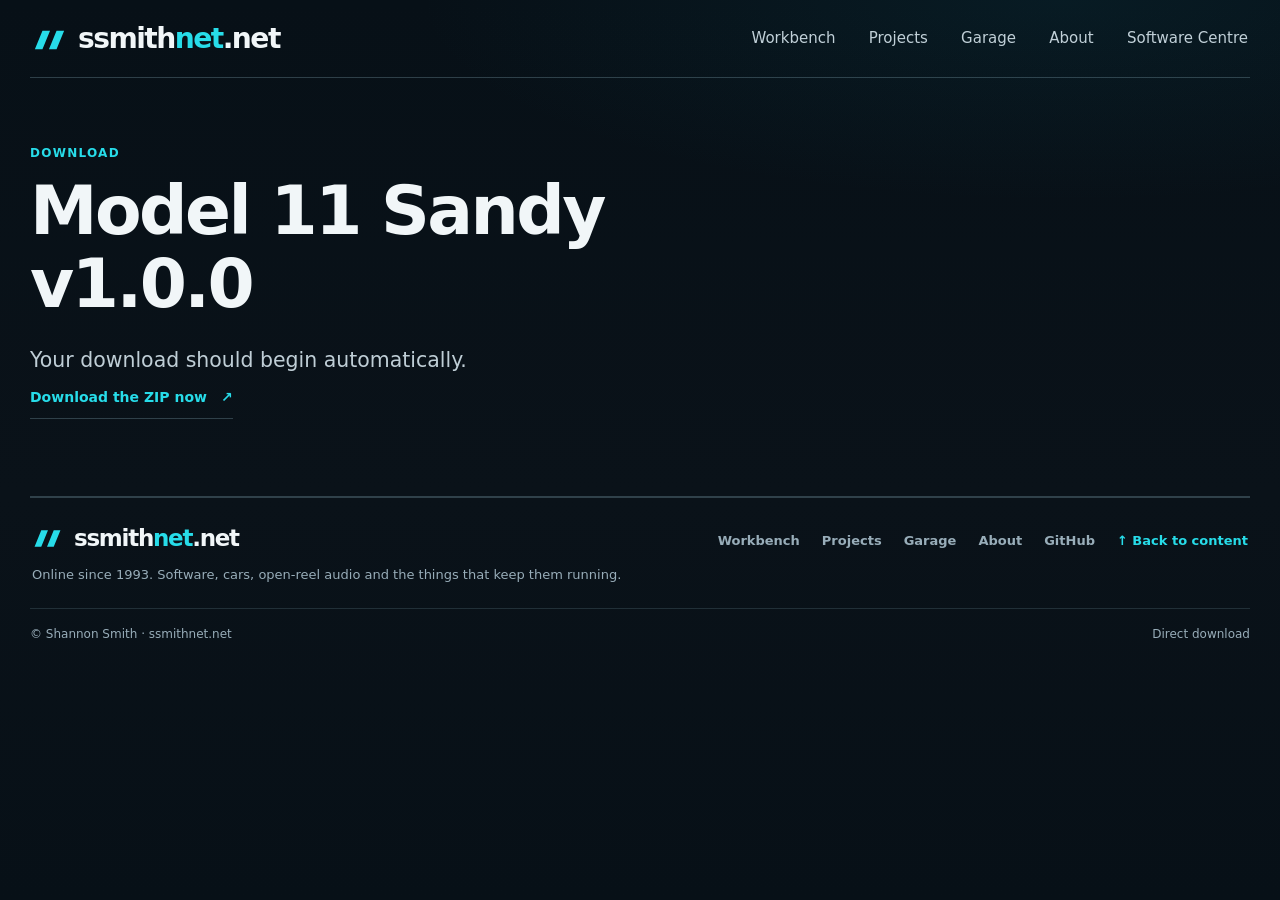
==== downloads/model-11-sandy/index.html @ 6c232c66 "Separate engineering journal from repository directory across Workbench and Projects" ====
<!doctype html><html lang="en"><head><meta charset="utf-8"><meta name="viewport" content="width=device-width,initial-scale=1"><meta name="theme-color" content="#050608"><meta name="color-scheme" content="dark"><title>Model 11 Sandy v1.0.0 — ssmithnet.net</title><meta name="description" content="Download Model 11 Sandy v1.0.0."><link rel="canonical" href="https://ssmithnet.net/downloads/model-11-sandy/"><meta property="og:type" content="website"><meta property="og:title" content="Model 11 Sandy v1.0.0 — ssmithnet.net"><meta property="og:description" content="Download Model 11 Sandy v1.0.0."><meta property="og:url" content="https://ssmithnet.net/downloads/model-11-sandy/"><link rel="stylesheet" href="../../assets/infiltrator-web-v1.css?v=common-1.19.3"><link rel="stylesheet" href="../../assets/site.css?v=family-20261016-refined"><link rel="stylesheet" href="../../assets/site-overrides.css?v=family-20261016-refined"><link rel="icon" type="image/svg+xml" href="../../assets/brand-2026.svg"><link rel="stylesheet" href="../../assets/site-redesign.css?v=20261117-distinct1"><meta http-equiv="refresh" content="2;url=https://github.com/Infiltrator-Projects/ssmithnet.net/releases/download/model-11-sandy-v1.0.0/Model_11_Sandy_v.1.0.0.zip"></head><body class=""><a class="skip-link" href="#main">Skip to content</a><div class="shell"><nav aria-label="Primary"><a class="brand" href="../../index.html">ssmith<span>net</span>.net</a><div class="navlinks"><a href="../../workbench.html">Workbench</a><a href="../../projects.html">Projects</a><a href="../../garage.html">Garage</a><a href="../../about.html">About</a><a class="nav-software" href="https://infiltrator-projects.github.io/Infiltrator-Repository/">Software Centre</a></div></nav><main id="main"><section class="page-intro"><div class="kicker">Download</div><h1>Model 11 Sandy<br> v1.0.0</h1><p class="lead">Your download should begin automatically.</p><p><a class="text-link" href="https://github.com/Infiltrator-Projects/ssmithnet.net/releases/download/model-11-sandy-v1.0.0/Model_11_Sandy_v.1.0.0.zip">Download the ZIP now <span aria-hidden="true">↗</span></a></p></section></main><footer class="site-footer"><div class="footer-overview"><div class="footer-identity"><a class="footer-brand" href="https://ssmithnet.net/index.html">ssmith<span>net</span>.net</a><p>Online since 1993. Software, cars, open-reel audio and the things that keep them running.</p></div><nav aria-label="Footer" class="footer-navigation"><a href="https://ssmithnet.net/workbench.html">Workbench</a><a href="https://ssmithnet.net/projects.html">Projects</a><a href="https://ssmithnet.net/garage.html">Garage</a><a href="https://ssmithnet.net/about.html">About</a><a href="https://github.com/Infiltrator-Projects">GitHub</a><a class="footer-top" href="#main">↑ Back to content</a></nav></div><div class="footerline"><span>© Shannon Smith · ssmithnet.net</span><span>Direct download</span></div></footer></div></body></html>
---- assets/infiltrator-web-v1.css ----
/* SPDX-License-Identifier: GPL-3.0-or-later */
/* Canonical web adapter for design/infiltrator-design-v1.json. */
/*
 * Backward compatibility: :root remains the historical MBLink Linux Night palette.
 * Theme-aware consumers set data-infiltratr-theme="system|day|night" on :root.
 */
:root,
:root[data-infiltratr-theme="night"] {
  --infiltratr-font-ui: "MB Corpo S Title WEB", sans-serif;
  --infiltratr-font-brand: "MB Corpo A Title Cond WEB", sans-serif;
  --infiltratr-font-ui-regular-weight: 400;
  --infiltratr-font-ui-bold-weight: 700;
  --infiltratr-font-brand-weight: 400;
  --infiltratr-background: #050608;
  --infiltratr-panel: #101318;
  --infiltratr-card: #171B20;
  --infiltratr-surface: #0D1014;
  --infiltratr-input: #0E1115;
  --infiltratr-border: #353A40;
  --infiltratr-text: #E8ECEF;
  --infiltratr-title: #EEF1F3;
  --infiltratr-muted: #AEB6BD;
  --infiltratr-subtle: #899198;
  --infiltratr-button-background: #D7DDE2;
  --infiltratr-button-foreground: #111418;
  --infiltratr-selection-background: #2B3137;
  --infiltratr-selection-foreground: #EEF1F3;
  --infiltratr-neutral-accent: #00ADEF;
  --infiltratr-success: #63AB7C;
  --infiltratr-warning: #D19E47;
  --infiltratr-fault: #C96B6B;
  --infiltratr-info: #7FA7C9;
  --infiltratr-operation: #20252B;
  --infiltratr-card-hover: #22272D;
  --infiltratr-surface-hover: #171B20;
  --infiltratr-operation-hover: #2B3137;
  --infiltratr-equals-hover: #EEF1F3;
  --infiltratr-titlebar: #202125;
  --infiltratr-connection: #0E1115;
  --infiltratr-connection-border: #31363B;
  --infiltratr-heading: #E7EBEE;
  --infiltratr-summary: #98A1A9;
  --infiltratr-kicker: #8C949B;
  --infiltratr-detail-label: #7E858C;
  --infiltratr-note: #9CA4AB;
  --infiltratr-status-border: #3B4147;
  --infiltratr-accent-foreground: #031018;
  --infiltratr-accent-hover: #25B8F0;
  --infiltratr-selected-summary: #79CAE8;
  --infiltratr-warning-muted: #C69A4C;
  --infiltratr-warning-border: #72572F;
  --infiltratr-success-border: #365F45;
  --infiltratr-small-radius: 6px;
  --infiltratr-control-radius: 10px;
  --infiltratr-card-radius: 12px;
  --infiltratr-panel-radius: 18px;
  --infiltratr-compact-spacing: 6px;
  --infiltratr-control-spacing: 10px;
  --infiltratr-section-spacing: 18px;
  --infiltratr-content-padding: 16px;
  --infiltratr-screen-padding: 20px;
}

:root[data-infiltratr-theme="day"] {
  --infiltratr-background: #FFFFFF;
  --infiltratr-panel: #FFFFFF;
  --infiltratr-card: #F8F9FA;
  --infiltratr-surface: #ECEFF2;
  --infiltratr-input: #FFFFFF;
  --infiltratr-border: #C7CDD3;
  --infiltratr-text: #20252B;
  --infiltratr-title: #111418;
  --infiltratr-muted: #59636C;
  --infiltratr-subtle: #737D86;
  --infiltratr-button-background: #20252B;
  --infiltratr-button-foreground: #FFFFFF;
  --infiltratr-selection-background: #DDE2E7;
  --infiltratr-selection-foreground: #111418;
  --infiltratr-neutral-accent: #00ADEF;
  --infiltratr-success: #3A8A58;
  --infiltratr-warning: #9A6500;
  --infiltratr-fault: #B54848;
  --infiltratr-info: #467AA3;
  --infiltratr-operation: #E8ECEF;
  --infiltratr-card-hover: #EEF1F3;
  --infiltratr-surface-hover: #F1F3F5;
  --infiltratr-operation-hover: #DDE2E7;
  --infiltratr-equals-hover: #343B42;
  --infiltratr-titlebar: #ECEFF2;
  --infiltratr-connection: #F8F9FA;
  --infiltratr-connection-border: #C7CDD3;
  --infiltratr-heading: #111418;
  --infiltratr-summary: #59636C;
  --infiltratr-kicker: #737D86;
  --infiltratr-detail-label: #737D86;
  --infiltratr-note: #59636C;
  --infiltratr-status-border: #C7CDD3;
  --infiltratr-accent-foreground: #031018;
  --infiltratr-accent-hover: #25B8F0;
  --infiltratr-selected-summary: #467AA3;
  --infiltratr-warning-muted: #9A6500;
  --infiltratr-warning-border: #9A6500;
  --infiltratr-success-border: #3A8A58;
}

:root[data-infiltratr-theme="system"] {
  --infiltratr-background: #050608;
  --infiltratr-panel: #101318;
  --infiltratr-card: #171B20;
  --infiltratr-surface: #0D1014;
  --infiltratr-input: #0E1115;
  --infiltratr-border: #353A40;
  --infiltratr-text: #E8ECEF;
  --infiltratr-title: #EEF1F3;
  --infiltratr-muted: #AEB6BD;
  --infiltratr-subtle: #899198;
  --infiltratr-button-background: #D7DDE2;
  --infiltratr-button-foreground: #111418;
  --infiltratr-selection-background: #2B3137;
  --infiltratr-selection-foreground: #EEF1F3;
  --infiltratr-neutral-accent: #00ADEF;
  --infiltratr-success: #63AB7C;
  --infiltratr-warning: #D19E47;
  --infiltratr-fault: #C96B6B;
  --infiltratr-info: #7FA7C9;
  --infiltratr-operation: #20252B;
  --infiltratr-card-hover: #22272D;
  --infiltratr-surface-hover: #171B20;
  --infiltratr-operation-hover: #2B3137;
  --infiltratr-equals-hover: #EEF1F3;
  --infiltratr-titlebar: #202125;
  --infiltratr-connection: #0E1115;
  --infiltratr-connection-border: #31363B;
  --infiltratr-heading: #E7EBEE;
  --infiltratr-summary: #98A1A9;
  --infiltratr-kicker: #8C949B;
  --infiltratr-detail-label: #7E858C;
  --infiltratr-note: #9CA4AB;
  --infiltratr-status-border: #3B4147;
  --infiltratr-accent-foreground: #031018;
  --infiltratr-accent-hover: #25B8F0;
  --infiltratr-selected-summary: #79CAE8;
  --infiltratr-warning-muted: #C69A4C;
  --infiltratr-warning-border: #72572F;
  --infiltratr-success-border: #365F45;
}

@media (prefers-color-scheme: light) {
  :root[data-infiltratr-theme="system"] {
    --infiltratr-background: #FFFFFF;
    --infiltratr-panel: #FFFFFF;
    --infiltratr-card: #F8F9FA;
    --infiltratr-surface: #ECEFF2;
    --infiltratr-input: #FFFFFF;
    --infiltratr-border: #C7CDD3;
    --infiltratr-text: #20252B;
    --infiltratr-title: #111418;
    --infiltratr-muted: #59636C;
    --infiltratr-subtle: #737D86;
    --infiltratr-button-background: #20252B;
    --infiltratr-button-foreground: #FFFFFF;
    --infiltratr-selection-background: #DDE2E7;
    --infiltratr-selection-foreground: #111418;
    --infiltratr-neutral-accent: #00ADEF;
    --infiltratr-success: #3A8A58;
    --infiltratr-warning: #9A6500;
    --infiltratr-fault: #B54848;
    --infiltratr-info: #467AA3;
    --infiltratr-operation: #E8ECEF;
    --infiltratr-card-hover: #EEF1F3;
    --infiltratr-surface-hover: #F1F3F5;
    --infiltratr-operation-hover: #DDE2E7;
    --infiltratr-equals-hover: #343B42;
    --infiltratr-titlebar: #ECEFF2;
    --infiltratr-connection: #F8F9FA;
    --infiltratr-connection-border: #C7CDD3;
    --infiltratr-heading: #111418;
    --infiltratr-summary: #59636C;
    --infiltratr-kicker: #737D86;
    --infiltratr-detail-label: #737D86;
    --infiltratr-note: #59636C;
    --infiltratr-status-border: #C7CDD3;
    --infiltratr-accent-foreground: #031018;
    --infiltratr-accent-hover: #25B8F0;
    --infiltratr-selected-summary: #467AA3;
    --infiltratr-warning-muted: #9A6500;
    --infiltratr-warning-border: #9A6500;
    --infiltratr-success-border: #3A8A58;
  }
}
---- assets/site.css ----
@font-face{font-family:"MB Corpo A";src:url("fonts/mb-corpo-a-cond-regular.woff2") format("woff2");font-weight:400;font-display:swap}
@font-face{font-family:"MB Corpo S";src:url("fonts/mb-corpo-s-regular.woff2") format("woff2");font-weight:400;font-display:swap}
@font-face{font-family:"MB Corpo S";src:url("fonts/mb-corpo-s-bold.woff2") format("woff2");font-weight:700;font-display:swap}

/* The three original MB faces and the complete original palette are retained.
   Size, weight and composition form the hierarchy; no extra typeface is loaded. */
:root{color-scheme:dark;--bg:#050608;--bg2:#0d1014;--surface:rgba(13,16,20,.88);--surface2:rgba(23,27,32,.92);--line:rgba(95,108,122,.30);--line-soft:rgba(95,108,122,.17);--text:var(--infiltratr-text,#f2f5f7);--muted:var(--infiltratr-muted,#b4bec7);--quiet:var(--infiltratr-subtle,#87929c);--accent:#00adef;--green:var(--infiltratr-success,#8be6a5);--wood:rgba(181,143,88,.20);--wood-strong:rgba(205,170,115,.34);--content:1120px;--radius:3px;--sans:"MB Corpo S",var(--infiltratr-font-ui,system-ui,sans-serif);--display:"MB Corpo A",var(--infiltratr-font-brand,system-ui,sans-serif)}
*{box-sizing:border-box}
html{scroll-behavior:smooth}
body{margin:0;min-height:100vh;background:radial-gradient(circle at 11% 0%,rgba(33,50,61,.55),transparent 32%),radial-gradient(circle at 90% 18%,rgba(23,40,49,.38),transparent 30%),linear-gradient(180deg,#050608 0%,#0d1014 48%,#050608 100%);color:var(--text);font:400 18px/1.65 var(--sans);font-synthesis:none;-webkit-font-smoothing:antialiased}
a{color:inherit;text-decoration:none}
button,input,code,pre{font:inherit;font-synthesis:none}
button,summary,a,input{touch-action:manipulation}
a:focus-visible,button:focus-visible,input:focus-visible,summary:focus-visible{outline:2px solid var(--accent);outline-offset:5px}
.shell{width:min(var(--content),calc(100% - 80px));margin:0 auto}
.skip-link{position:fixed;left:12px;top:12px;z-index:20;padding:10px 16px;transform:translateY(-160%);background:var(--text);color:var(--bg)}
.skip-link:focus{transform:none}
nav[aria-label="Primary"]{display:flex;align-items:center;justify-content:space-between;gap:40px;padding:29px 0 27px;border-bottom:1px solid var(--line)}
.brand{font:400 25px var(--display);letter-spacing:.045em;white-space:nowrap}
.brand span{color:var(--accent)}
.navlinks{display:flex;align-items:center;flex-wrap:wrap;gap:32px;color:var(--muted);font:400 16px/1.5 var(--sans)}
.navlinks a{padding:8px 0}
.navlinks a:hover,.navlinks a[aria-current="page"]{color:var(--text)}
.navlinks a[aria-current="page"]{box-shadow:0 1px var(--accent)}
.navlinks .nav-software{padding-left:28px;border-left:1px solid var(--line)}
main{scroll-margin-top:28px}
section[id],article[id]{scroll-margin-top:30px}
main>section{padding:60px 0}
h1,h2,h3,p,blockquote{margin-top:0}
h1,h2,h3{font-family:var(--display);font-weight:400;letter-spacing:-.012em}
p{color:var(--muted);margin-bottom:20px}
h1{font-size:68px;line-height:1.08;margin:16px 0 24px}
h2{font-size:46px;line-height:1.15;margin:0 0 20px}
h3{font-size:30px;line-height:1.25;margin:0 0 12px}
.eyebrow,.kicker{color:var(--accent);font:700 14px/1.5 var(--sans);letter-spacing:.09em;text-transform:uppercase;margin:0 0 16px}
.tag{font:400 14px/1.5 var(--sans);color:var(--quiet);margin-bottom:6px}
.lead{font:400 22px/1.5 var(--sans);max-width:760px;margin:0}
.text-link{display:inline-flex;align-items:center;gap:20px;min-height:44px;padding:8px 0;font-size:16px;font-weight:700;border-bottom:1px solid var(--wood-strong);line-height:1.5}
.text-link:hover{border-color:var(--accent);color:var(--text)}
.inline-link{border-bottom:1px solid var(--wood-strong)}
.inline-link:hover{border-color:var(--accent)}
.page-intro{padding:64px 0 48px}
.page-intro h1{max-width:850px}
.page-intro .lead{max-width:790px}
.section-nav{display:flex;gap:30px;flex-wrap:wrap;margin-top:30px;font-size:16px}
.section-nav a{padding:6px 0;border-bottom:1px solid var(--line)}
.section-nav a:hover{border-color:var(--accent);color:var(--text)}
.section-heading{display:grid;grid-template-columns:.9fr 1.1fr;gap:0 64px;align-items:start;margin-bottom:30px}
.section-heading>.eyebrow{grid-column:1/-1;margin-bottom:12px}
.section-heading h2{margin:0}
.section-deck{font:400 25px/1.45 var(--display);margin:0;color:var(--text);max-width:600px}
.inline-facts{display:grid;grid-template-columns:repeat(3,minmax(0,1fr));gap:24px;margin:28px 0}
dt{font:400 14px/1.5 var(--sans);color:var(--quiet)}
dd{font:400 18px/1.5 var(--sans);margin:5px 0 0;overflow-wrap:anywhere}
.resource-links{display:flex;gap:24px;flex-wrap:wrap;font-size:16px}
.resource-links a{padding:7px 0;border-bottom:1px solid var(--line)}
.resource-links a:hover{border-color:var(--accent)}
.destination-strip{display:flex;align-items:center;justify-content:space-between;gap:60px;border-top:1px solid var(--wood-strong)}
.destination-strip h2{font-size:36px;margin-bottom:12px}
.destination-strip p{max-width:660px;margin-bottom:0}
.destination-strip .eyebrow{margin-bottom:10px}
.destination-strip>a{flex-shrink:0}
footer{padding:20px 0 30px;color:var(--quiet);font-size:14px}
.footerline{display:flex;justify-content:space-between;gap:28px;border-top:1px solid var(--line);padding-top:24px}

/* The home page introduces Shannon, then two specific pieces of the collection. */
.home-intro{padding:70px 0 52px}
.home-intro h1{font-size:88px;line-height:1.05;margin:0 0 26px}
.home-intro-bottom{display:flex;align-items:end;justify-content:space-between;gap:80px}
.home-intro .lead{max-width:620px}
.home-intro .text-link{white-space:nowrap}
.home-feature{display:grid;grid-template-columns:.9fr 1.1fr;gap:64px;border-top:1px solid var(--line)}
.feature-heading h2{font-size:56px;margin:0 0 12px}
.feature-heading h2 a:hover{color:var(--accent)}
.feature-subtitle{font:400 25px/1.4 var(--display);margin:0;max-width:400px}
.feature-content>p{margin:0}
.feature-notes{padding:0;margin:24px 0;list-style:none;font-size:16px;color:var(--muted)}
.feature-notes li{border-top:1px solid var(--line-soft);padding:8px 0}
.feature-content .inline-facts{margin:24px 0}
.home-closing{display:flex;justify-content:space-between;align-items:start;gap:64px;border-top:1px solid var(--line);padding:42px 0 48px}
.home-closing p{max-width:660px;margin:0;font-size:17px}
.home-closing .text-link{flex-shrink:0}

/* Project information stays visible; implementation detail is progressively disclosed. */
.project-section{border-top:1px solid var(--line)}
.project-content>p{max-width:900px}
.project-content>.inline-facts{max-width:850px}
.technical-detail{border-top:1px solid var(--line);border-bottom:1px solid var(--line);margin:30px 0 0}
.technical-detail>summary{cursor:pointer;list-style:none;display:flex;align-items:center;justify-content:space-between;gap:24px;padding:19px 0;font:400 18px/1.5 var(--sans)}
.technical-detail>summary::-webkit-details-marker{display:none}
.technical-detail>summary>span{font:400 24px/1 var(--sans);color:var(--accent);transition:transform .15s}
.technical-detail[open]>summary>span{transform:rotate(45deg)}
.technical-detail>p{max-width:900px}
.technical-detail>h3{margin-top:28px}
.technical-detail[open]{padding-bottom:24px}
.engineering-notes{display:grid;grid-template-columns:repeat(3,minmax(0,1fr));gap:36px;margin:22px 0 32px}
.engineering-notes h3{font-size:28px}
.engineering-notes p{font-size:17px;margin:0}
.fact-list{margin:20px 0}
.fact-list>div{display:grid;grid-template-columns:200px 1fr;gap:36px;padding:12px 0;border-top:1px solid var(--line-soft)}
.fact-list dd{margin:0}
.family-register{margin:28px 0 0;border-top:1px solid var(--line)}
.family-register a{display:grid;grid-template-columns:230px 1fr 20px;gap:32px;padding:22px 0;border-bottom:1px solid var(--line-soft);align-items:baseline}
.family-register strong{font:400 30px/1.2 var(--display)}
.family-register span{font-size:17px;color:var(--muted)}
.family-register b{font-size:18px;font-weight:400;color:var(--quiet)}
.family-register a:hover strong,.family-register a:hover b{color:var(--accent)}
.closing-note{display:grid;grid-template-columns:.9fr 1.1fr;gap:64px;border-top:1px solid var(--line);padding:42px 0}
.closing-note h2{font-size:34px;margin:0}
.closing-note p{font-size:17px;margin:0}

/* The current car is the sole hero. Historical cars all share one row grammar. */
.garage-current{padding:25px 0 55px}
.garage-nav{margin:0 0 48px;font-size:15px}
.vehicle-card--hero h1{font-size:104px;line-height:1;margin:14px 0 12px}
.vehicle-subtitle{font:400 38px/1.2 var(--display);margin:0 0 22px;color:var(--text)}
.vehicle-card--hero .vehicle-description{font-size:22px;line-height:1.5;max-width:740px;margin:0}
.vehicle-overview{display:grid;grid-template-columns:.9fr 1.1fr;gap:64px;align-items:start;margin-top:40px;padding-top:28px;border-top:1px solid var(--wood-strong)}
.hero-key-facts{display:grid;grid-template-columns:repeat(3,minmax(0,1fr));gap:22px;margin:0}
.hero-key-facts dd{font-size:32px;line-height:1.2;white-space:nowrap;margin-top:10px}
.hero-key-facts dd span{display:block;font:400 15px/1.5 var(--sans);color:var(--muted);margin-top:6px}
.vehicle-story p{margin:0 0 18px}
.vehicle-story .equipment-preview{font-size:16px;color:var(--quiet);margin-bottom:0}
.garage-chapter{padding:44px 0 24px;border-top:1px solid var(--line)}
.chapter-heading{margin-bottom:28px}
.chapter-heading h2{font-size:44px;margin:0 0 12px}
.chapter-heading p:last-child{margin:0;font-size:18px;max-width:780px}
.garage-register{border-top:1px solid var(--line)}
.garage-entry{padding:32px 0;border-bottom:1px solid var(--line-soft)}
.garage-entry .vehicle-heading{display:grid;grid-template-columns:.9fr 1.1fr;gap:0 64px}
.garage-entry .tag{grid-column:1;grid-row:1}
.garage-entry h3{grid-column:1;grid-row:2/4;font-size:36px;margin:0}
.garage-entry .vehicle-description{grid-column:2;grid-row:1/3;font-size:17px;margin:0;max-width:620px}
.garage-entry .vehicle-origin{grid-column:2;grid-row:3;font-size:15px;color:var(--quiet);margin:12px 0 0}
.car-facts{display:grid;grid-template-columns:repeat(4,minmax(0,1fr));gap:28px;margin:26px 0 0}
.car-facts dd{font-size:17px}
.vehicle-fact-detail{display:block;color:var(--quiet);font:400 14px/1.5 var(--sans);margin-top:5px}

/* About gives the personal material and the former Archive one maintained home. */
.about-interests,.about-history{border-top:1px solid var(--line)}
.about-interests .project-content{display:grid;grid-template-columns:repeat(3,minmax(0,1fr));gap:40px}
.interest-entry{padding:24px 0;border-top:1px solid var(--line-soft)}
.interest-entry h3{font-size:30px;margin-bottom:10px}
.interest-entry p{font-size:18px;margin:0}
.timeline{border-top:1px solid var(--line);margin-top:32px}
.event{display:grid;grid-template-columns:140px 1fr;gap:40px;padding:26px 0;border-bottom:1px solid var(--line-soft)}
.era{font:700 14px/1.5 var(--sans);color:var(--accent);padding-top:5px}
.event h3{font-size:30px;margin:0 0 12px}
.event p{font-size:18px;margin:0;max-width:850px}
.quote-section{border-top:1px solid var(--line);padding:48px 0}
.quote{font:400 30px/1.5 var(--display);max-width:900px;margin:0;padding-left:28px;border-left:1px solid var(--wood-strong);color:var(--text)}
.quote cite{display:block;font:400 16px/1.5 var(--sans);color:var(--quiet);font-style:normal;margin-top:20px}

/* Catalogue controls use the same type, colour and focus language. */
.panel,.card{min-width:0;border:1px solid var(--line);border-radius:3px;background:linear-gradient(145deg,rgba(23,27,32,.96),rgba(13,16,20,.94));padding:24px;box-shadow:none}
.btn{display:inline-flex;align-items:center;justify-content:center;gap:8px;min-height:44px;padding:10px 16px;border:1px solid var(--line);border-radius:var(--infiltratr-control-radius,3px);background:var(--infiltratr-operation);color:var(--text);font-weight:700;cursor:pointer}
.btn:hover{border-color:var(--accent);background:var(--infiltratr-operation-hover)}
.btn.primary{background:var(--infiltratr-button-background);color:var(--infiltratr-button-foreground)}
.btn:disabled{cursor:default;opacity:.65}
input[type="search"]{background:var(--surface);border:1px solid var(--line);color:var(--text);border-radius:3px;padding:12px 14px;font-size:18px}
.command{font:400 16px/1.6 var(--sans);white-space:pre-wrap;overflow-wrap:anywhere}

@media(max-width:1000px){
 .shell{width:calc(100% - 56px)}
 .navlinks{gap:24px}.navlinks .nav-software{padding-left:20px}
 .home-feature,.section-heading,.vehicle-overview,.closing-note{column-gap:40px}
 .garage-entry .vehicle-heading{column-gap:40px}
 .home-intro-bottom{gap:40px}.home-intro .lead{max-width:550px}
 .destination-strip,.home-closing{gap:40px}
 .hero-key-facts{gap:14px}.hero-key-facts dd{font-size:28px}
 .family-register a{grid-template-columns:200px 1fr 20px;gap:24px}
}
@media(max-width:720px){
 .shell{width:calc(100% - 40px)}
 nav[aria-label="Primary"]{flex-direction:column;align-items:flex-start;gap:19px;padding:24px 0 18px}
 .navlinks{width:100%;justify-content:space-between;gap:12px;font-size:15px}
 .navlinks .nav-software{border-left:0;padding-left:0}
 .brand{font-size:25px}
 body{font-size:18px}
 main>section{padding:38px 0}
 h1{font-size:49px;line-height:1.12;margin:14px 0 24px}
 h2{font-size:36px}.lead{font-size:20px}
 .eyebrow,.kicker{font-size:13px;letter-spacing:.07em}
 .page-intro{padding:42px 0 34px}
 .page-intro h1 br{display:none}
 .section-nav{gap:12px 22px;margin-top:24px;font-size:15px}
 .home-intro{padding:40px 0 36px}.home-intro h1{font-size:62px;margin-bottom:22px}
 .home-intro-bottom{display:block}.home-intro .text-link{margin-top:20px}
 .home-feature,.section-heading,.vehicle-overview,.closing-note{grid-template-columns:1fr;gap:22px}
 .home-feature{gap:22px}.feature-heading h2{font-size:44px}
 .feature-subtitle{font-size:25px;max-width:none}
 .feature-content>p{font-size:18px}
 .home-closing,.destination-strip{display:block;padding:34px 0}.home-closing .text-link,.destination-strip .text-link{margin-top:18px}
 .section-heading{gap:12px;margin-bottom:24px}.section-heading>.eyebrow{margin-bottom:0}
 .section-deck{font-size:25px}
 .inline-facts{gap:14px;margin:24px 0}.inline-facts dd{font-size:16px}
 .engineering-notes{grid-template-columns:1fr;gap:26px}
 .technical-detail>summary{font-size:17px;padding:18px 0}
 .fact-list>div{grid-template-columns:1fr;gap:5px}
 .family-register a{grid-template-columns:1fr 20px;gap:9px 16px;padding:21px 0}
 .family-register strong{font-size:30px}.family-register span{grid-column:1;grid-row:2;font-size:17px}.family-register b{grid-column:2;grid-row:1}
 .closing-note{gap:20px}.closing-note h2{font-size:32px}
 .garage-current{padding-top:22px}.garage-nav{margin:0 0 34px}
 .vehicle-card--hero h1{font-size:68px;margin-top:17px}.vehicle-subtitle{font-size:32px;margin-bottom:22px}
 .vehicle-card--hero .vehicle-description{font-size:20px}
 .vehicle-overview{margin-top:30px;padding-top:24px;gap:28px}
 .hero-key-facts{gap:20px}.hero-key-facts dd{font-size:28px}.hero-key-facts dd span{font-size:14px}
 .chapter-heading h2{font-size:36px}.chapter-heading p:last-child{font-size:17px}
 .garage-entry{padding:27px 0}.garage-entry .vehicle-heading{display:block}
 .garage-entry h3{font-size:34px;margin:7px 0 15px}.garage-entry .vehicle-description{font-size:17px}
 .car-facts{grid-template-columns:1fr 1fr;gap:20px 24px;margin-top:22px}.car-facts dd{font-size:17px}
 .about-interests .project-content{grid-template-columns:1fr;gap:0}.interest-entry{padding:24px 0}
 .event{grid-template-columns:1fr;gap:10px;padding:25px 0}.event h3{font-size:29px}.event p{font-size:17px}
 .quote{font-size:26px;padding-left:20px}
 .footerline{flex-direction:column;gap:9px;padding-top:20px}footer{font-size:14px;padding:14px 0 28px}
}
@media(max-width:380px){.shell{width:calc(100% - 32px)}.navlinks{font-size:14px;gap:10px}.home-intro h1{font-size:56px}.vehicle-card--hero h1{font-size:62px}.hero-key-facts{gap:12px}.hero-key-facts dd{font-size:25px}}
@media(prefers-reduced-motion:reduce){html{scroll-behavior:auto}*{transition:none!important}}
---- assets/site-overrides.css ----
/* Compatibility entry point. The shared presentation is owned by site.css. */
---- assets/site-redesign.css ----
/* SPDX-License-Identifier: GPL-3.0-or-later */
/* ssmithnet.net — one presentation layer for Home, Workbench, Garage, About
   and the independently published Software Centre.
   Site-specific content components may vary; identity, scale, and interaction do not. */
:root{
  color-scheme:dark;
  --bg:#070f15;--bg2:#0b151c;--surface:#14212a;--surface2:#1b2b34;
  --text:#f1f6f8;--muted:#bfced6;--quiet:#98adb9;
  --accent:#27dce9;--ui-cyan:#27dce9;
  --line:rgba(142,180,192,.29);--line-soft:rgba(142,180,192,.18);
  --wood-strong:rgba(142,180,192,.29);
  --content:1320px;--radius:11px;--measure:74ch;
  --sans:system-ui,-apple-system,"Segoe UI",Arial,sans-serif;
  --display:var(--sans);--ui-font:var(--sans);
  --ui-line:var(--line);--ui-card:linear-gradient(145deg,#1c2b35 0%,#101b23 100%);
}
html{scroll-padding-top:22px}
body{margin:0;min-width:0;background:radial-gradient(ellipse 70% 31% at 83% 0%,rgba(12,102,121,.13),transparent 72%),linear-gradient(180deg,#071017 0%,#0a1219 55%,#071017 100%);font:400 16px/1.62 var(--sans);color:var(--text)}
.shell{width:min(var(--content),calc(100% - 60px));margin:0 auto}
p{color:var(--muted);line-height:1.65}
h1,h2,h3{font-family:var(--display);font-weight:730;letter-spacing:-.037em;color:var(--text)}
h1{font-size:clamp(42px,5.3vw,72px);line-height:1.07}
h2{font-size:clamp(29px,3.2vw,44px);line-height:1.15}
h3{font-size:clamp(22px,2.2vw,29px);line-height:1.22}
.eyebrow,.kicker{font:700 12px/1.5 var(--sans);letter-spacing:.105em;text-transform:uppercase;color:var(--accent);margin:0 0 13px}
.lead{font:400 clamp(17px,1.6vw,21px)/1.6 var(--sans);color:var(--muted);max-width:820px}
a:focus-visible,button:focus-visible,summary:focus-visible,input:focus-visible,select:focus-visible{outline:2px solid var(--accent);outline-offset:4px}
a:hover{color:var(--accent)}
section[id],article[id]{scroll-margin-top:24px}
/* One masthead and one twin-slash mark, including the browser favicon. */
nav[aria-label="Primary"]{display:flex;justify-content:space-between;align-items:center;gap:26px;min-height:76px;padding:17px 2px 15px;border-bottom:1px solid var(--line);position:relative;top:auto;z-index:2;background:transparent}
nav[aria-label="Primary"] .brand,.footer-brand{display:inline-flex;align-items:center;font:760 clamp(23px,2.2vw,29px)/1.15 var(--sans);letter-spacing:-.055em;white-space:nowrap;color:var(--text)}
nav[aria-label="Primary"] .brand::before,
.site-footer .footer-brand::before{content:"";display:inline-block;flex:none;width:35px;height:26px;margin:0 11px 0 0;vertical-align:middle;background:url("brand-2026.svg") center/contain no-repeat;border:0;transform:none}
nav[aria-label="Primary"] .brand span,.footer-brand span{color:var(--accent)}
nav[aria-label="Primary"] .navlinks{display:flex;align-items:center;gap:clamp(14px,2.6vw,35px);font:500 15px/1.5 var(--sans);color:#c1d0d8}
nav[aria-label="Primary"] .navlinks a{display:inline-flex;align-items:center;min-height:45px;padding:8px 0;border-bottom:2px solid transparent;white-space:nowrap;transition:border-color .18s,color .18s}
nav[aria-label="Primary"] .navlinks a:hover,nav[aria-label="Primary"] .navlinks a[aria-current="page"]{color:#fff;border-bottom-color:var(--accent);box-shadow:none}
nav[aria-label="Primary"] .navlinks .nav-software{border-left:0;padding-left:0}
.skip-link{z-index:90}
/* A single rhythm and section grammar across all editorial pages. */
.home-page main>section,.workbench-page main>section,.projects-page main>section,.garage-page main>section,.about-page main>section{padding:52px 0}
.page-intro{position:relative;padding:66px 0 57px;border-bottom:1px solid var(--line)}
.page-intro h1{max-width:1000px;margin:12px 0 24px}
.page-intro .lead{max-width:790px}
.section-nav{display:flex;gap:10px;flex-wrap:wrap;margin-top:28px}
.section-nav a{display:inline-flex;align-items:center;min-height:44px;padding:8px 15px;border:1px solid var(--line);border-radius:7px;background:rgba(29,44,54,.65);font:600 14px/1.4 var(--sans)}
.section-nav a:hover{border-color:var(--accent);background:rgba(30,161,182,.10)}
/* One chapter directory at the start of a long workshop, not a second menu. */
.workbench-directory{display:grid;grid-template-columns:repeat(4,minmax(0,1fr));gap:11px;margin-top:28px}
.workbench-directory a{display:flex;flex-direction:column;align-items:flex-start;gap:5px;min-width:0;min-height:100px;padding:15px 17px;border:1px solid var(--line);border-radius:8px;background:var(--ui-card)}
.workbench-directory a:hover{border-color:var(--accent);background:linear-gradient(145deg,#233d47,#11232c)}
.workbench-directory small{font:700 11px/1.5 var(--sans);letter-spacing:.045em;text-transform:uppercase;color:var(--accent)}
.workbench-directory strong{font:720 18px/1.3 var(--sans);color:var(--text)}
.workbench-directory span{font:400 12px/1.45 var(--sans);color:var(--muted)}
.section-heading{display:grid;grid-template-columns:minmax(0,.9fr) minmax(0,1.1fr);gap:12px 42px;align-items:start;margin-bottom:26px}
.section-heading>.eyebrow{grid-column:1/-1}
.section-heading h2{margin:0}
.section-deck{font:400 clamp(18px,2vw,25px)/1.4 var(--sans);color:#d8e4e8;max-width:640px}
.project-section,.about-interests,.about-history,.quote-section{border-top:1px solid var(--line);padding:55px 0}
.project-content{min-width:0;border:1px solid var(--line);border-radius:var(--radius);background:var(--ui-card);padding:32px 35px}
.project-content>p{max-width:930px;font-size:17px}
.inline-facts{gap:16px;max-width:900px}
.inline-facts>div{padding:14px 16px;border:1px solid var(--line-soft);border-radius:8px;background:rgba(5,16,22,.27)}
.inline-facts dd{font-weight:650;color:#f0f6f8}
.resource-links{gap:12px}
.resource-links a,.panel-link,.text-link{display:inline-flex;align-items:center;min-height:42px;gap:14px;padding:7px 0;border-bottom:1px solid var(--line);font:700 14px/1.5 var(--sans);color:var(--accent)}
.resource-links a:hover,.panel-link:hover,.text-link:hover{border-color:var(--accent)}
.technical-detail{border-top:1px solid var(--line);border-bottom:1px solid var(--line);margin-top:24px}
.technical-detail>summary{font:650 17px/1.4 var(--sans);padding:18px 0}
.technical-detail>summary:hover{color:var(--accent)}
.engineering-notes{gap:22px}
.engineering-notes h3{font-size:22px}
.family-register{display:grid;grid-template-columns:repeat(2,minmax(0,1fr));gap:12px;border:0;margin-top:25px}
.family-register a{display:grid;grid-template-columns:minmax(0,1fr) 18px;grid-template-rows:auto 1fr;align-items:start;gap:7px 12px;min-height:114px;padding:18px 20px;border:1px solid var(--line);border-radius:8px;background:rgba(6,19,27,.42)}
.family-register a:hover{border-color:var(--accent);background:rgba(21,59,68,.35)}
.family-register strong{grid-column:1;grid-row:1;font:730 20px/1.24 var(--sans)}
.family-register span{grid-column:1;grid-row:2;font:400 14px/1.5 var(--sans);color:var(--muted)}
.family-register b{grid-column:2;grid-row:1;justify-self:end;color:var(--accent)}
.analog-section .analog-feature-body{display:grid;grid-template-columns:minmax(0,1.18fr) minmax(0,.82fr);align-items:center;gap:32px;padding:26px;border:1px solid var(--line);border-radius:var(--radius);background:var(--ui-card)}
.analog-feature-body figure{margin:0;min-width:0}
.analog-feature-body img{display:block;width:100%;height:auto;border-radius:8px}
.analog-feature-body figcaption{font:400 12px/1.5 var(--sans);color:var(--quiet);margin-top:10px}
.analog-feature-body h3{font-size:clamp(26px,2.7vw,36px)}
.analog-feature-body p{font-size:16px}
.analog-specs{display:grid;gap:0;margin:23px 0 0}
.analog-specs>div{display:grid;grid-template-columns:120px minmax(0,1fr);gap:12px;padding:10px 0;border-top:1px solid var(--line-soft)}
.analog-specs dd{margin:0;font-size:15px}
.destination-strip{gap:30px;border-top:1px solid var(--line);padding:44px 0}
.destination-strip h2{font-size:clamp(26px,3vw,36px);margin-bottom:12px}
.closing-note{grid-template-columns:1fr 1fr;border-top:1px solid var(--line);gap:38px}
.closing-note h2{font-size:clamp(25px,3vw,37px)}
/* Homepage: an introduction, four places to go, then real featured work. */
.landing-hero{display:grid;grid-template-columns:minmax(0,1.08fr) minmax(300px,.92fr);gap:20px;align-items:center;min-height:418px;padding:48px 0 46px!important;position:relative;isolation:isolate;overflow:hidden}
.landing-hero-copy{position:relative;z-index:2;max-width:730px}
.landing-hero h1{font:760 clamp(51px,5vw,76px)/1.045 var(--sans);letter-spacing:-.06em;margin:14px 0 21px;max-width:740px}
.landing-hero h1 span{color:var(--accent)}
.landing-intro{font:400 clamp(17px,1.5vw,19px)/1.55 var(--sans);max-width:640px;color:#cedce2}
.landing-actions{display:flex;gap:12px;flex-wrap:wrap;margin-top:25px}
.ui-action{display:inline-flex;align-items:center;justify-content:center;gap:15px;min-height:48px;padding:12px 18px;border:1px solid var(--line);border-radius:7px;font:700 14px/1.3 var(--sans);transition:transform .15s,border-color .15s,background-color .15s}
.ui-action:hover{transform:translateY(-2px)}
.ui-action-primary{background:var(--accent);border-color:var(--accent);color:#07151c}
.ui-action-primary:hover{background:#a1f6fa;border-color:#a1f6fa;color:#07151c}
.ui-action-secondary{background:rgba(8,20,28,.55);color:var(--text)}
.ui-action-outline{background:rgba(6,19,26,.4);border-color:var(--accent);color:var(--accent)}
.ui-action-secondary:hover,.ui-action-outline:hover{border-color:var(--accent);background:rgba(37,151,165,.15)}
.hero-accent{height:300px;position:relative;overflow:hidden;pointer-events:none}
.hero-accent::before{content:"";position:absolute;inset:3% 4% 0 16%;border-radius:15px;background:url("photos/revox-b77-mkii-dbx224.webp") center/cover no-repeat;opacity:.25;filter:blur(17px) brightness(.38)}
.hero-accent::after{content:"";position:absolute;inset:7% 6%;background:radial-gradient(ellipse,rgba(31,197,218,.17),transparent 73%);filter:blur(20px)}
.hero-wave{position:absolute;inset:3% 0;width:100%;height:94%;background:url("graphics/audio-waveform.svg") center/100% auto no-repeat;opacity:.91;mask-image:linear-gradient(90deg,transparent 0%,black 13%,black 88%,transparent 100%)}
.hero-wave-copy,.hero-wave::before{display:none}
.landing-hubs{display:grid;grid-template-columns:repeat(4,minmax(0,1fr));gap:14px;padding:0 0 23px!important}
.hub-tile,.home-revox,.home-garage-panel{min-width:0;border:1px solid var(--line);border-radius:var(--radius);background:var(--ui-card);box-shadow:0 15px 34px rgba(0,0,0,.10)}
.hub-tile{position:relative;display:grid;grid-template-columns:42px minmax(0,1fr);gap:13px;align-items:start;min-height:139px;padding:23px 20px;transition:transform .16s,border-color .16s}
.hub-tile-primary{border-color:var(--accent)}
.hub-tile:hover{transform:translateY(-2px);border-color:var(--accent)}
.hub-tile .hub-symbol{display:block;grid-column:1;width:40px;height:40px;object-fit:contain}
.hub-tile .hub-content{display:block;grid-column:2}
.hub-tile .hub-content strong{display:block;font:750 18px/1.25 var(--sans);margin-bottom:6px;color:var(--text)}
.hub-tile .hub-content>span{display:block;font:400 13px/1.48 var(--sans);color:var(--muted)}
.hub-tile>b{position:absolute;right:15px;bottom:10px;font:600 18px var(--sans);color:var(--accent)}
.landing-showcase{display:grid;grid-template-columns:minmax(0,1.72fr) minmax(315px,.95fr);gap:17px;padding:0 0 19px!important}
.home-revox{display:grid;grid-template-columns:minmax(265px,.8fr) minmax(0,1.2fr);gap:12px;align-items:center;min-height:410px;padding:28px 21px 26px 29px;background:radial-gradient(ellipse at 80% 51%,rgba(95,114,117,.16),transparent 63%),var(--ui-card)}
.showcase-description{max-width:440px}
.showcase-description .eyebrow,.panel-heading .eyebrow{display:inline-flex;align-items:center;min-height:27px;margin:0 0 10px;padding:5px 10px;border:1px solid rgba(39,220,233,.56);border-radius:5px;background:rgba(0,35,45,.22)}
.showcase-description h2{font:750 clamp(30px,2.65vw,40px)/1.14 var(--sans);letter-spacing:-.04em;margin:11px 0 18px}
.showcase-description h2 span{color:#d8e4e8}
.showcase-description>p:not(.eyebrow){font:400 15px/1.6 var(--sans);color:#cbdbe1;margin-bottom:22px}
.revox-preview{display:flex;flex-direction:column;align-items:stretch;justify-content:center;margin:0;min-width:0}
.revox-preview img{display:block;width:100%;height:auto;object-fit:contain;border-radius:7px;filter:drop-shadow(0 17px 24px rgba(0,0,0,.32))}
.revox-preview figcaption{font:400 12px/1.45 var(--sans);margin:10px 0 0;text-align:center;color:var(--quiet)}
.home-garage-panel{padding:25px 22px 19px}
.panel-heading{margin-bottom:14px}
.panel-heading h2{font:750 29px/1.2 var(--sans);margin:0}
.vehicle-teaser{display:grid;grid-template-columns:101px minmax(0,1fr) 13px;align-items:center;gap:12px;min-height:88px;margin:0 0 10px;padding:8px;border:1px solid var(--line-soft);border-radius:8px;background:rgba(5,16,24,.35);color:var(--text)}
.vehicle-teaser:hover{border-color:var(--accent)}
.vehicle-teaser img{display:block;width:100%;height:69px;object-fit:cover;border-radius:6px}
.vehicle-teaser strong{display:block;font:700 15px/1.28 var(--sans)}
.vehicle-teaser small{display:block;font:400 12px/1.4 var(--sans);color:var(--muted);margin-top:4px}
.vehicle-teaser b{color:var(--accent);font-size:18px}

/* A single editorial closing note replaces duplicated homepage project/history cards. */
.home-editorial{display:grid;grid-template-columns:minmax(0,.92fr) minmax(0,1.08fr);gap:22px 55px;padding:41px 0 72px!important;border-top:1px solid var(--line)}
.home-editorial-heading h2{font:740 clamp(31px,3.3vw,48px)/1.13 var(--sans);margin:12px 0}
.home-editorial-copy{display:flex;flex-direction:column;align-items:flex-start;gap:14px}
.home-editorial-copy p{font:400 16px/1.7 var(--sans);margin:0;max-width:715px}
.home-editorial-copy p a,.about-structure a,.about-interests .interest-entry a,.about-history .event a,.project-content p a{color:var(--accent);text-underline-offset:4px;text-decoration:underline;text-decoration-color:rgba(39,220,233,.38)}
.home-editorial-copy p a:hover,.about-structure a:hover,.about-interests .interest-entry a:hover,.about-history .event a:hover,.project-content p a:hover{text-decoration-color:var(--accent)}
.home-editorial-copy .text-link{margin-top:4px}
.workbench-intro .workbench-directory{grid-template-columns:repeat(3,minmax(0,1fr));gap:12px}
.workbench-context{border-left:3px solid var(--accent);padding:15px 21px;margin:27px 0;background:rgba(14,54,64,.3);border-radius:0 7px 7px 0}
.workbench-context>strong{font:720 18px/1.4 var(--sans);color:var(--text)}
.workbench-context p{margin:8px 0 0;font:400 15px/1.6 var(--sans);color:var(--muted)}
.project-content .project-boundary{padding-top:20px;margin-top:22px;border-top:1px solid var(--line-soft);font:400 14px/1.6 var(--sans);color:var(--muted)}
.workbench-page .project-content{max-width:1160px}
.workbench-page .project-content>p{max-width:var(--measure)}
.workbench-page .project-content .workbench-context p{max-width:var(--measure)}
.workbench-page .family-register{max-width:1050px}
.workbench-page .project-content>p+p{margin-top:16px}
.workbench-page .project-section{scroll-margin-top:26px}
.about-section-intro{font:400 17px/1.65 var(--sans);max-width:945px;margin:0 0 27px}
.about-structure{border-top:1px solid var(--line);padding:55px 0}
.about-structure-grid{display:grid;grid-template-columns:repeat(2,minmax(0,1fr));gap:16px}
.about-structure-grid article{padding:23px 27px;border:1px solid var(--line);border-radius:var(--radius);background:var(--ui-card)}
.about-structure-grid h3{font-size:24px;margin:0 0 12px}
.about-structure-grid p{font:400 15px/1.65 var(--sans);margin:0}
.about-history .event p{max-width:var(--measure)}
/* Garage: current vehicle is the editorial lead, the others a common archive. */
.garage-current{padding:29px 0 53px}
.garage-nav{margin:0 0 35px}
.vehicle-card--hero{padding:0}
.vehicle-card--hero h1{font:780 clamp(52px,6.4vw,92px)/1.03 var(--sans);letter-spacing:-.05em}
.vehicle-subtitle{font:500 clamp(24px,3vw,35px)/1.22 var(--sans);color:#d4e3e8}
.vehicle-card--hero .vehicle-description{font:400 clamp(17px,1.8vw,20px)/1.56 var(--sans);max-width:820px}
.vehicle-overview{display:grid;grid-template-columns:1fr 1.1fr;gap:28px;border-top:1px solid var(--line);margin:29px 0 25px;padding-top:23px}
.hero-key-facts{gap:12px}
.hero-key-facts dd{font-size:clamp(21px,2.9vw,31px);font-weight:740;white-space:normal}
.vehicle-story{font-size:16px}
.garage-chapter{padding:50px 0 34px;border-top:1px solid var(--line)}
.chapter-heading{margin-bottom:26px}
.chapter-heading h2{font-size:clamp(34px,4vw,50px);margin:0 0 14px}
.chapter-heading p:last-child{max-width:920px;font-size:17px}
.garage-register{display:grid;gap:18px;border:0}
.garage-jump{border:1px solid var(--line);border-radius:var(--radius);background:linear-gradient(145deg,rgba(26,42,52,.84),rgba(11,23,30,.92));padding:23px 24px;margin-bottom:24px}
.garage-jump-heading{display:flex;align-items:baseline;justify-content:space-between;gap:14px;margin-bottom:17px}
.garage-jump-heading strong{font:740 21px/1.2 var(--sans)}
.garage-jump-heading>span{font:400 13px/1.4 var(--sans);color:var(--muted)}
.garage-jump-links{display:grid;grid-template-columns:repeat(auto-fit,minmax(165px,1fr));gap:8px}
.garage-jump-links a{min-width:0;display:flex;flex-direction:column;justify-content:center;gap:5px;min-height:63px;padding:9px 12px;border:1px solid var(--line-soft);border-radius:6px;background:rgba(5,16,24,.35)}
.garage-jump-links a:hover{border-color:var(--accent)}
.garage-jump-links small{font:600 11px/1.4 var(--sans);color:var(--accent)}
.garage-jump-links span{font:640 14px/1.35 var(--sans);color:var(--text)}
.garage-jump:target{border-color:rgba(39,220,233,.65)}
.chapter-backlink,.vehicle-index-return{display:inline-flex;align-items:center;gap:8px;min-height:44px;margin-top:19px;padding:7px 0;border-bottom:1px solid var(--line);color:var(--accent);font:650 13px/1.5 var(--sans)}
.chapter-backlink:hover,.vehicle-index-return:hover{border-color:var(--accent)}
.workbench-page .project-section:target .section-heading h2,.garage-page .garage-entry:target .vehicle-heading h3{color:var(--accent)}
.garage-page .garage-entry{margin:0;padding:27px 30px 24px;border:1px solid var(--line);border-radius:var(--radius);background:var(--ui-card)}
.garage-page .garage-entry .vehicle-heading{display:grid;grid-template-columns:minmax(0,.88fr) minmax(0,1.12fr);grid-template-rows:auto auto auto;gap:4px 32px}
.garage-page .garage-entry .tag{grid-column:1;grid-row:1;color:var(--accent);font-size:12px;font-weight:650;text-transform:uppercase}
.garage-page .garage-entry h3{grid-column:1;grid-row:2;font:760 clamp(27px,2.8vw,36px)/1.14 var(--sans);margin:4px 0}
.garage-page .garage-entry .year-marker{grid-column:1;grid-row:3;justify-self:start;padding:5px 9px;border:1px solid var(--line-soft);border-radius:5px;font:500 12px/1.45 var(--sans);color:#bcd0d9;background:rgba(9,25,35,.50);margin:5px 0}
.garage-page .garage-entry .vehicle-description{grid-column:2;grid-row:1/3;font:400 16px/1.56 var(--sans);max-width:640px;color:var(--text);margin:0}
.garage-page .garage-entry .vehicle-origin,.garage-page .garage-entry .vehicle-reconstruction-note{grid-column:2;grid-row:3;font:400 13px/1.5 var(--sans);color:var(--quiet);margin:6px 0 0;max-width:640px}
.garage-page .garage-entry .car-facts{display:grid;grid-template-columns:repeat(4,minmax(0,1fr));gap:14px 25px;margin:21px 0 0;padding-top:18px;border-top:1px solid var(--line)}
.garage-page .garage-entry .car-facts dd{font:600 15px/1.4 var(--sans);margin-top:4px}
.garage-page .vehicle-photo-pair{display:grid;grid-template-columns:minmax(0,1.43fr) minmax(0,.9fr);align-items:start;gap:15px;margin:23px 0 8px}
.garage-page .vehicle-photo-pair figure{margin:0;min-width:0}
.garage-page .garage-photo-link{display:block;border:1px solid var(--line);border-radius:7px;overflow:hidden;background:rgba(5,13,18,.65)}
.garage-page .garage-photo-link:hover{border-color:var(--accent)}
.garage-page .vehicle-photo-pair img{display:block;width:100%;height:auto;border:0;object-fit:contain;background:transparent}
.garage-page .vehicle-photo-pair figure:first-child img{aspect-ratio:1.9}
.garage-page .vehicle-photo-pair figure:last-child img{aspect-ratio:1.25}
.garage-page .vehicle-photo-pair figcaption{font:400 12px/1.45 var(--sans);margin:8px 0 0;color:var(--quiet)}
.garage-page .vehicle-photo-pair figcaption::after{content:" · View full image";color:var(--quiet)}
.garage-page .vehicle-record{margin-top:24px}
.garage-page .vehicle-record .vehicle-specifications dd,.garage-page .vehicle-record-groups dd{font-size:15px}
.garage-page .vehicle-equipment th,.garage-page .vehicle-equipment td{font-size:14px}
.garage-page .vehicle-equipment table{min-width:0}
/* About: the interests and the history use the same rhythm as the workbench. */
.about-interests .project-content{display:grid;grid-template-columns:repeat(2,minmax(0,1fr));gap:15px}
/* The watch is one supporting interest, not a page-wide hero. */
.watch-feature{display:grid;grid-template-columns:minmax(0,1fr) 220px;align-items:center;gap:22px;margin-top:16px;padding:20px 24px;border:1px solid var(--line);border-radius:var(--radius);background:linear-gradient(125deg,#142630,#09141c)}
.watch-feature-copy{min-width:0;padding:0}
.watch-feature-copy h3{font:740 clamp(23px,2.2vw,30px)/1.2 var(--sans);margin:7px 0 12px}
.watch-feature-copy p:not(.eyebrow){font:400 15px/1.57 var(--sans);max-width:735px}
.watch-feature-copy p+p{margin-top:10px}
.watch-feature figure{width:100%;max-width:220px;min-width:0;margin:0;justify-self:end}
.watch-feature img{display:block;width:100%;max-width:220px;height:auto;aspect-ratio:1/1;object-fit:cover;border-radius:7px}
.watch-feature figcaption{font:400 11px/1.4 var(--sans);color:var(--muted);margin-top:7px;text-align:center}
@media(max-width:760px){.watch-feature{grid-template-columns:minmax(0,1fr) 175px;gap:16px}}
@media(max-width:600px){.watch-feature{grid-template-columns:minmax(0,1fr);gap:12px;padding:18px}.watch-feature-copy h3{font-size:25px}.watch-feature-copy p:not(.eyebrow){font-size:14px}.watch-feature figure{max-width:170px;justify-self:start}.watch-feature img{max-width:170px}}
.interest-entry{padding:20px;border:1px solid var(--line-soft);border-radius:9px;background:rgba(6,19,27,.42)}
.interest-entry h3{font:730 22px/1.25 var(--sans);margin:0 0 11px}
.interest-entry p{font:400 15px/1.6 var(--sans)}
.timeline{display:grid;gap:0;border-top:1px solid var(--line)}
.event{display:grid;grid-template-columns:minmax(110px,.2fr) minmax(0,1fr);gap:30px;padding:23px 0;border-bottom:1px solid var(--line-soft)}
.era{color:var(--accent);font-weight:740}
.event h3{font:740 24px/1.25 var(--sans);margin:0 0 8px}
.event p{font:400 16px/1.6 var(--sans);max-width:900px}
.quote{font:480 clamp(21px,2.5vw,30px)/1.52 var(--sans);border-left:3px solid var(--accent)}
.quote cite{font-size:14px}
/* Software Centre reuses these primitives with its own catalogue mechanics. */
.panel,.card{border-radius:var(--radius);border-color:var(--line);background:var(--ui-card)}
.btn{border-radius:7px;min-height:44px}
input[type="search"]{border-radius:7px}
.repository-hero h1{font-family:var(--sans);font-weight:760;letter-spacing:-.045em}
.repository-hero .lead{max-width:850px}
.site-footer{border-top:1px solid var(--line);padding:27px 0 18px}
.footer-overview{display:grid;grid-template-columns:minmax(0,1fr) auto;gap:25px;padding:0 2px 23px}
.footer-brand{font-size:23px}
.site-footer .footer-brand::before{width:31px;height:23px}
.footer-identity p{font:400 13px/1.5 var(--sans);color:var(--quiet);margin:9px 0 0}
.footer-navigation{display:flex;align-items:start;flex-wrap:wrap;justify-content:flex-end;gap:22px;padding-top:7px;font:550 13px/1.4 var(--sans)}
.footer-navigation a:hover{color:var(--accent)}
.footer-navigation .footer-top{color:var(--accent);font-weight:700}
.footer-navigation .footer-top:hover{text-decoration:underline;text-underline-offset:5px}
.site-footer .footerline{display:flex;justify-content:space-between;gap:20px;padding-top:16px;border-top:1px solid var(--line-soft);font:400 12px/1.5 var(--sans);color:var(--quiet)}


/* Workbench is an editorial engineering journal, never a second Git index. */
.workbench-page .page-intro{padding-top:66px;padding-bottom:43px}
.workbench-page .page-intro h1{max-width:930px}
.workbench-page .workbench-directory{margin-top:32px;gap:0 28px;grid-template-columns:repeat(2,minmax(0,1fr));border-top:1px solid var(--line)}
.workbench-page .workbench-directory a{min-height:0;display:grid;grid-template-columns:119px minmax(0,1fr);grid-template-rows:auto auto;gap:2px 15px;align-items:baseline;padding:16px 3px;border:0;border-bottom:1px solid var(--line-soft);border-radius:0;background:transparent}
.workbench-page .workbench-directory a:hover{background:transparent;border-color:var(--accent)}
.workbench-page .workbench-directory small{grid-column:1;grid-row:1/3;color:var(--accent);font-size:11px}
.workbench-page .workbench-directory strong{grid-column:2;grid-row:1;font-size:18px}
.workbench-page .workbench-directory span{grid-column:2;grid-row:2;font-size:12px}
.workbench-page .workbench-index-link{margin-top:20px}
.workbench-page .project-section{border-top:1px solid var(--line);padding:57px 0 62px}
.workbench-page .project-content{max-width:1100px;margin-left:clamp(0px,7vw,100px);padding:0 0 0 30px;border:0;border-left:2px solid var(--line-soft);border-radius:0;background:transparent}
.workbench-page .project-content>p{max-width:var(--measure);margin:0 0 17px}
.workbench-page .section-heading{grid-template-columns:minmax(0,.8fr) minmax(0,1.2fr);gap:10px 40px;margin-bottom:26px}
.workbench-page .workbench-context{margin:25px 0}
.engineering-map,.engineering-process{display:grid;grid-template-columns:repeat(3,minmax(0,1fr));gap:0;margin:28px 0 19px;border:1px solid var(--line);border-radius:8px;overflow:hidden;background:rgba(18,34,42,.42)}
.engineering-map>div,.engineering-process>div{min-width:0;padding:20px 18px}
.engineering-map>div+div,.engineering-process>div+div{border-left:1px solid var(--line)}
.engineering-map h3,.engineering-process h3{font:740 18px/1.26 var(--sans);letter-spacing:-.02em;margin:8px 0 9px}
.engineering-map p,.engineering-process p{font:400 14px/1.6 var(--sans);margin:0}
.engineering-step{font:730 11px/1.4 var(--sans);letter-spacing:.07em;text-transform:uppercase;color:var(--accent)}
.engineering-note{margin:28px 0 16px;padding:22px 27px;border-left:3px solid var(--accent);background:rgba(26,53,62,.24);max-width:880px}
.engineering-note h3{font:740 clamp(20px,2vw,25px)/1.28 var(--sans);letter-spacing:-.025em;margin:0 0 13px}
.engineering-note p{font:400 15px/1.65 var(--sans);margin:0 0 12px}
.engineering-note p:last-child{margin-bottom:0}
.workbench-source-link{margin:14px 0 0!important;font:650 13px/1.7 var(--sans)}
.workbench-source-link a{white-space:normal}
.workbench-pathways{display:flex;justify-content:space-between;align-items:center;gap:26px;border-top:1px solid var(--line);padding:32px 0!important}
.workbench-pathways h2{font:740 clamp(24px,2.6vw,32px)/1.18 var(--sans);margin:0 0 11px}
.workbench-pathways p:not(.eyebrow){font-size:15px;max-width:690px;margin:0}
.workbench-pathway-links{display:flex;flex-direction:column;gap:12px;flex:0 0 auto}
.workbench-pathway-links a{min-height:44px;display:inline-flex;align-items:center;justify-content:flex-start;gap:9px;padding:9px 0;border-bottom:1px solid var(--line);color:var(--accent);font:680 14px/1.4 var(--sans)}
.workbench-pathway-links a:hover{border-color:var(--accent)}

/* Projects is a compact, utilitarian directory. */
.projects-page main>section.projects-intro{padding:37px 0 22px}
.projects-intro h1{font:760 clamp(39px,4vw,57px)/1.1 var(--sans);margin:6px 0 12px;max-width:900px}
.projects-intro .lead{font:400 clamp(16px,1.5vw,18px)/1.55 var(--sans);max-width:830px}
.projects-intro .lead a{color:var(--accent);text-decoration:underline;text-decoration-color:var(--line)}
.projects-index-meta{display:flex;flex-wrap:wrap;gap:8px 18px;margin:20px 0 10px;font:500 13px/1.5 var(--sans);color:var(--quiet)}
.projects-index-meta strong{color:var(--text)}
.projects-index-meta span:not(:last-child)::after{content:"·";color:var(--line);margin-left:18px}
.projects-utility-nav{display:flex;flex-wrap:wrap;gap:8px 22px;margin:18px 0 0}
.projects-utility-nav a{display:inline-flex;align-items:center;min-height:44px;color:var(--accent);font:650 13px/1.4 var(--sans)}
.projects-utility-nav a:hover{text-decoration:underline;text-underline-offset:4px}
.projects-page .repository-browser{padding-top:31px;border-top:0}
.projects-page .repository-browser-header{padding:22px 24px;border:1px solid var(--line);border-radius:9px;background:rgba(19,35,45,.7);align-items:center;margin-bottom:21px}
.projects-page .repository-browser-header h2{font:735 24px/1.2 var(--sans)}
.projects-page .repository-browser-header p:not(.eyebrow){font-size:14px;line-height:1.55}
.projects-page .repo-group{scroll-margin-top:24px}
.projects-endnote{border-top:1px solid var(--line);padding:18px 0 36px!important}
.projects-endnote p{margin:0;max-width:860px;font:400 14px/1.6 var(--sans)}
.projects-endnote a{color:var(--accent)}
@media(max-width:900px){
  .workbench-page .section-heading{grid-template-columns:1fr}
  .workbench-page .project-content{margin-left:0}
  .workbench-pathways{align-items:flex-start;flex-direction:column}
  .workbench-pathway-links{flex-direction:row;flex-wrap:wrap}
  .engineering-map,.engineering-process{grid-template-columns:1fr}
  .engineering-map>div+div,.engineering-process>div+div{border-left:0;border-top:1px solid var(--line)}
}
@media(max-width:650px){
  .workbench-page .workbench-intro .workbench-directory{grid-template-columns:1fr;gap:0}
  .workbench-page .workbench-directory a{grid-template-columns:100px minmax(0,1fr);gap:2px 11px;padding:14px 2px}
  .workbench-page .project-content{padding-left:17px}
  .workbench-page .project-section{padding:35px 0 40px}
  .engineering-map>div,.engineering-process>div{padding:17px}
  .engineering-note{padding:19px}
  .projects-page main>section.projects-intro{padding:30px 0 12px}
  .projects-page .repository-browser-header{padding:17px}
  .projects-index-meta{gap:4px 15px}
}

/* Complete GitHub portfolio: grouped by real repository ownership.
   Search progressively enhances fully rendered, keyboard-accessible links. */
.projects-intro h1 span{color:var(--accent)}
.projects-intro .lead{max-width:980px}
.projects-facts{display:flex;flex-wrap:wrap;gap:10px;margin-top:26px}
.projects-facts>span{display:inline-flex;align-items:center;gap:7px;padding:9px 14px;border:1px solid var(--line);border-radius:7px;background:var(--ui-card);font:500 14px/1.4 var(--sans);color:var(--muted)}
.projects-facts strong{font-size:19px;color:var(--text)}
.workbench-index-link{margin:17px 0 0}
.workbench-index-link a{display:inline-flex;align-items:center;min-height:44px;padding:9px 0;border-bottom:1px solid var(--accent);font:700 15px/1.5 var(--sans);color:var(--accent)}
.projects-page .repository-browser{border-top:1px solid var(--line);padding-top:48px}
.repository-browser-header{display:grid;grid-template-columns:minmax(0,1.3fr) minmax(260px,.7fr);align-items:end;gap:26px;margin-bottom:24px}
.repository-browser-header h2{margin:0 0 13px}
.repository-browser-header p:not(.eyebrow){max-width:830px;margin:0;color:var(--muted)}
.repository-search{display:flex;flex-direction:column;gap:7px;max-width:470px;justify-self:end;width:100%}
.repository-search label{font:700 14px/1.5 var(--sans)}
.repository-search input{display:block;width:100%;min-width:0;min-height:49px;box-sizing:border-box;padding:12px 14px;border-radius:8px;border:1px solid var(--line);background:#07131b;font:400 16px/1.5 var(--sans);color:var(--text)}
.repository-search input:focus{border-color:var(--accent);outline:2px solid var(--accent);outline-offset:2px}
.repository-search output{font:500 13px/1.4 var(--sans);color:var(--muted)}
.repository-search-control{display:flex;align-items:stretch;gap:8px}
.repository-search-control input{flex:1;min-width:0}
.repository-search-control button{flex:none;min-height:49px;padding:10px 14px;border:1px solid var(--accent);border-radius:8px;background:rgba(24,77,88,.30);color:var(--accent);font:700 14px/1.35 var(--sans);cursor:pointer}
.repository-search-control button:hover{background:rgba(32,150,163,.22)}
.repository-search-help{font:400 12px/1.4 var(--sans);color:var(--quiet)}
.repository-empty{padding:25px 27px;border:1px dashed var(--line);border-radius:var(--radius);background:rgba(18,34,43,.62)}
.repository-empty strong{font:740 20px/1.3 var(--sans);color:var(--text)}
.repository-empty p{margin:8px 0 0;font-size:14px}
.repository-empty[hidden],.repository-families-nav[hidden],.repository-search-control button[hidden]{display:none!important}
.repository-families-nav{display:flex;flex-wrap:wrap;gap:9px;padding:5px 0 27px;margin-bottom:9px}
.repository-families-nav a{display:inline-flex;align-items:center;gap:8px;min-height:44px;padding:7px 12px;border:1px solid var(--line);border-radius:7px;background:rgba(11,28,37,.54);font:600 12px/1.4 var(--sans);color:var(--text)}
.repository-families-nav a:hover{border-color:var(--accent)}
.repository-families-nav a span{font-variant-numeric:tabular-nums;color:var(--accent)}
.repository-families{display:grid;gap:30px}
.repo-group{min-width:0;border-top:1px solid var(--line);padding:28px 0 0;scroll-margin-top:25px}
.repo-group-heading{display:flex;align-items:start;justify-content:space-between;gap:20px;margin:0 0 18px}
.repo-group-heading h3{font:740 clamp(24px,2.5vw,33px)/1.22 var(--sans);margin:0 0 6px}
.repo-group-heading p{font:400 15px/1.5 var(--sans);max-width:870px;margin:0}
.repo-group-count{flex:none;font:600 12px/1.4 var(--sans);color:var(--accent);border:1px solid var(--line);padding:7px 10px;border-radius:6px;white-space:nowrap}
.repo-grid{display:grid;grid-template-columns:repeat(3,minmax(0,1fr));gap:11px}
.repo-entry{min-width:0;position:relative;display:flex;flex-direction:column;justify-content:flex-start;min-height:104px;gap:6px;padding:19px 39px 18px 18px;border:1px solid var(--line);border-radius:8px;background:var(--ui-card);color:var(--text);transition:border-color .16s,background-color .16s}
.repo-entry:hover{border-color:var(--accent);background:linear-gradient(135deg,#213640,#0d1e27)}
.repo-entry strong{display:block;font:740 17px/1.35 var(--sans);overflow-wrap:anywhere}
.repo-entry>span:not(.repo-entry-arrow){font:400 13px/1.45 var(--sans);color:var(--muted)}
.repo-entry-arrow{position:absolute;right:17px;top:15px;font-size:18px;color:var(--accent)}
.repo-group--compact{padding-top:0;border:1px solid var(--line);border-radius:10px;background:rgba(21,35,45,.61)}
.repo-group--compact summary{cursor:pointer;display:flex;align-items:center;justify-content:space-between;gap:22px;padding:22px 25px;list-style:none}
.repo-group--compact summary::-webkit-details-marker{display:none}
.repo-group--compact summary::after{content:"+";font:700 24px/1 var(--sans);color:var(--accent)}
.repo-group--compact[open] summary::after{content:"−"}
.repo-group-text{display:flex;flex-direction:column;gap:5px;min-width:0;flex:1}
.repo-group-text strong{font:750 24px/1.25 var(--sans)}
.repo-group-text>span{font:400 14px/1.48 var(--sans);color:var(--muted)}
.repo-group--compact .repo-grid{padding:0 18px 22px;grid-template-columns:repeat(4,minmax(0,1fr))}
.repo-entry--compact{min-height:0;padding:14px 34px 14px 14px}
.repo-entry--compact strong{font-size:13px}
.repo-entry--compact .repo-entry-arrow{top:12px;right:13px;font-size:16px}
.repo-entry[hidden],.repo-group[hidden]{display:none!important}
.repository-disclosure{font:400 13px/1.55 var(--sans);color:var(--muted);margin:28px 0 0;max-width:1050px}
.repository-disclosure a{color:var(--accent)}
.projects-outro-links{display:flex;flex-direction:column;align-items:flex-start;gap:12px}
.projects-outro-links>a{min-height:36px}
@media(max-width:1100px){
  .repo-grid{grid-template-columns:repeat(2,minmax(0,1fr))}
  .repo-group--compact .repo-grid{grid-template-columns:repeat(3,minmax(0,1fr))}
}
@media(max-width:760px){
  .repository-browser-header{grid-template-columns:1fr;gap:20px}
  .repository-search{justify-self:start;max-width:none}
  .repository-families-nav{gap:7px}
  .repo-group-heading{flex-direction:column;gap:10px}
  .repo-group--compact .repo-grid{grid-template-columns:repeat(2,minmax(0,1fr))}
}
@media(max-width:550px){
  .projects-facts>span{width:100%;justify-content:space-between}
  .repo-grid,.repo-group--compact .repo-grid{grid-template-columns:minmax(0,1fr)}
  .repo-group--compact summary{padding:18px;gap:10px;flex-wrap:wrap}
  .repo-group--compact summary::after{display:none}
  .repo-group--compact .repo-grid{padding:0 12px 14px}
  .repo-entry{min-height:0}
  .repository-families-nav a{font-size:12px}
  .repo-group-count{font-size:11px}
}

@media(max-width:1160px){
  .landing-showcase{grid-template-columns:1fr}
  .home-revox{min-height:350px}
  .home-garage-panel{display:grid;grid-template-columns:repeat(3,minmax(0,1fr));gap:10px}
  .home-garage-panel .panel-heading,.home-garage-panel .panel-link{grid-column:1/-1}
  .vehicle-teaser{grid-template-columns:85px minmax(0,1fr) 12px}
  .vehicle-teaser img{height:65px}
}
@media(max-width:860px){
  .home-editorial{grid-template-columns:1fr;gap:10px}
  .workbench-intro .workbench-directory{grid-template-columns:repeat(2,minmax(0,1fr))}
  .about-structure-grid{grid-template-columns:1fr}

  .workbench-directory{grid-template-columns:repeat(2,minmax(0,1fr))}
  .garage-jump-links{grid-template-columns:repeat(3,minmax(0,1fr))}
  .shell{width:calc(100% - 42px)}
  nav[aria-label="Primary"]{flex-wrap:wrap;gap:10px;padding:15px 0}
  nav[aria-label="Primary"] .navlinks{width:100%;gap:12px 22px;font-size:14px;justify-content:space-between}
  nav[aria-label="Primary"] .navlinks a{min-height:38px}
  .landing-hero{grid-template-columns:1fr;min-height:0;padding:44px 0 35px!important}
  .landing-hero h1{font-size:clamp(48px,8vw,68px)}
  .hero-accent{display:none}
  .landing-hubs{grid-template-columns:repeat(2,minmax(0,1fr));gap:12px}
  .landing-showcase{grid-template-columns:1fr}
  .home-garage-panel{display:block}
  .section-heading{grid-template-columns:1fr;gap:10px}
  .section-heading>.eyebrow{grid-column:1}
  .project-content{padding:27px}
  .analog-section .analog-feature-body{grid-template-columns:1fr}
  .garage-page .garage-entry .car-facts{grid-template-columns:repeat(2,minmax(0,1fr))}
  .about-interests .project-content{grid-template-columns:1fr}
}
@media(max-width:600px){
  .home-editorial{padding:28px 0 49px!important;gap:13px}
  .home-editorial-heading h2{font-size:32px}
  .home-editorial-copy p{font-size:15px}
  .workbench-intro .workbench-directory{grid-template-columns:repeat(2,minmax(0,1fr))}
  .workbench-intro .workbench-directory a{min-height:0}
  .about-structure-grid article{padding:20px}

  .workbench-directory{grid-template-columns:1fr 1fr;gap:8px}
  .workbench-directory a{padding:13px;min-height:105px}
  .workbench-directory strong{font-size:16px}
  .workbench-directory span{font-size:12px}
  .garage-jump{padding:17px 14px}
  .garage-jump-heading{display:block;margin-bottom:14px}
  .garage-jump-heading strong,.garage-jump-heading>span{display:block}
  .garage-jump-heading>span{margin-top:4px}
  .garage-jump-links{display:flex;overflow-x:auto;overflow-y:hidden;gap:8px;scroll-snap-type:x proximity;overscroll-behavior-x:contain;padding-bottom:11px;scrollbar-color:var(--accent) var(--bg2)}
  .garage-jump-links a{flex:0 0 155px;min-height:63px;padding:9px;scroll-snap-align:start}
  .garage-jump-heading::after{content:"Scroll sideways to browse all vehicles ↔";display:block;margin-top:9px;color:var(--accent);font:600 12px/1.4 var(--sans)}
  .shell{width:calc(100% - 32px)}
  nav[aria-label="Primary"] .brand{font-size:24px}
  nav[aria-label="Primary"] .brand::before{width:30px;height:24px;margin-right:8px}
  nav[aria-label="Primary"] .navlinks{display:grid;grid-template-columns:repeat(3,minmax(0,1fr));justify-content:stretch;gap:0 10px;font-size:13px}
  nav[aria-label="Primary"] .navlinks a{min-height:44px;justify-content:flex-start}
  nav[aria-label="Primary"] .navlinks .nav-software{grid-column:span 2}
  .home-page main>section,.workbench-page main>section,.projects-page main>section,.garage-page main>section,.about-page main>section{padding:36px 0}
  .page-intro{padding:40px 0 37px}
  .page-intro h1{font-size:clamp(39px,10vw,51px)}
  .page-intro .lead{font-size:17px}
  .landing-hero{padding:36px 0 32px!important}
  .landing-hero h1{font-size:clamp(43px,10.2vw,57px)}
  .landing-intro{font-size:17px}
  .landing-actions{gap:10px}
  .ui-action{min-height:45px;padding:11px 13px;font-size:13px}
  .landing-hubs{grid-template-columns:1fr;gap:11px}
  .hub-tile{min-height:108px;padding:18px}
  .hub-tile .hub-content strong{font-size:17px}
  .home-revox{grid-template-columns:1fr;gap:18px;min-height:0;padding:23px 20px}
  .showcase-description h2{font-size:32px}
  .home-garage-panel{padding:22px 18px}
  .vehicle-teaser{grid-template-columns:88px minmax(0,1fr) 12px}
  .vehicle-teaser strong{font-size:14px}
  .vehicle-teaser small{font-size:11px}
  .family-register{grid-template-columns:1fr}
  .family-register a{min-height:0}
  .inline-facts{grid-template-columns:1fr}
  .analog-section .analog-feature-body{padding:18px}
  .analog-specs>div{grid-template-columns:1fr;gap:3px}
  .destination-strip,.closing-note{display:block;padding:33px 0}
  .destination-strip>a{margin-top:16px}
  .vehicle-overview{grid-template-columns:1fr;gap:19px}
  .garage-page .garage-entry{padding:21px 18px}
  .garage-page .garage-entry .vehicle-heading{grid-template-columns:1fr;grid-template-rows:auto;gap:3px}
  .garage-page .garage-entry .vehicle-heading>*{grid-column:1!important;grid-row:auto!important}
  .garage-page .garage-entry h3{font-size:29px}
  .garage-page .garage-entry .year-marker{margin:4px 0 12px}
  .garage-page .garage-entry .vehicle-description{font-size:15px}
  .garage-page .vehicle-photo-pair{grid-template-columns:1fr;gap:16px}
  .garage-page .vehicle-photo-pair figure:first-child img,.garage-page .vehicle-photo-pair figure:last-child img{aspect-ratio:auto}
  .garage-page .vehicle-record-body>.vehicle-specifications{grid-template-columns:1fr 1fr}
  .garage-page .vehicle-record-groups{grid-template-columns:1fr}
  .garage-page .vehicle-record-groups>section:last-child dl{grid-template-columns:1fr}
  .event{grid-template-columns:1fr;gap:5px;padding:21px 0}
  .quote{font-size:23px}
  .footer-overview{grid-template-columns:1fr;gap:15px}
  .footer-navigation{justify-content:flex-start;gap:12px 22px}
  .site-footer .footerline{flex-direction:column;gap:7px}
}
/* Narrow-phone adjustments maintain readable vehicle facts and compact navigation. */
@media(max-width:520px){
  .garage-page .garage-entry .car-facts{grid-template-columns:minmax(0,1fr)}
  .garage-page .garage-entry .car-facts dd{overflow-wrap:anywhere}
  .garage-page .vehicle-card--hero h1{font-size:clamp(45px,12vw,64px)}
}
@media(min-width:390px) and (max-width:600px){
  .landing-hubs{grid-template-columns:repeat(2,minmax(0,1fr));gap:9px}
  .hub-tile{display:flex;flex-direction:column;align-items:flex-start;gap:12px;min-height:163px;padding:16px 15px}
  .hub-tile .hub-symbol{width:32px;height:32px}
  .hub-tile .hub-content strong{font-size:16px}
  .hub-tile .hub-content>span{font-size:12px}
}
@media(max-width:380px){
  .workbench-intro .workbench-directory{grid-template-columns:minmax(0,1fr)}
  .repository-search-control{flex-wrap:wrap}
  .repository-search-control button{min-height:42px}
}
@media(prefers-reduced-motion:reduce){
  html{scroll-behavior:auto}
  *,*::before,*::after{scroll-behavior:auto;transition:none!important}
}
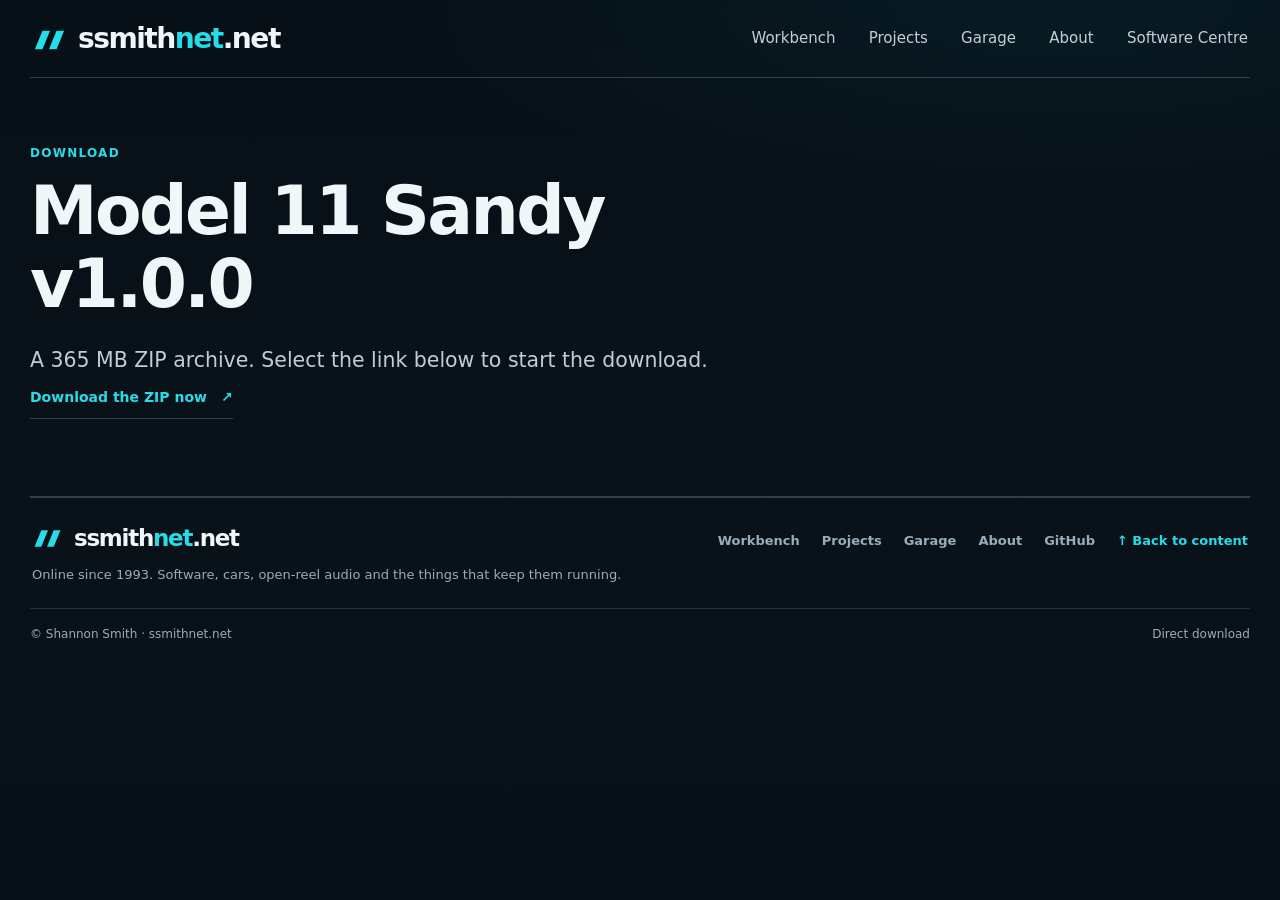
==== commit fce0d9f3: "Polish site structure, improve mobile diagram and safeguard public assets" ====
--- a/downloads/model-11-sandy/index.html
+++ b/downloads/model-11-sandy/index.html
@@ -1 +1 @@
-<!doctype html><html lang="en"><head><meta charset="utf-8"><meta name="viewport" content="width=device-width,initial-scale=1"><meta name="theme-color" content="#050608"><meta name="color-scheme" content="dark"><title>Model 11 Sandy v1.0.0 — ssmithnet.net</title><meta name="description" content="Download Model 11 Sandy v1.0.0."><link rel="canonical" href="https://ssmithnet.net/downloads/model-11-sandy/"><meta property="og:type" content="website"><meta property="og:title" content="Model 11 Sandy v1.0.0 — ssmithnet.net"><meta property="og:description" content="Download Model 11 Sandy v1.0.0."><meta property="og:url" content="https://ssmithnet.net/downloads/model-11-sandy/"><link rel="stylesheet" href="../../assets/infiltrator-web-v1.css?v=common-1.19.3"><link rel="stylesheet" href="../../assets/site.css?v=family-20261016-refined"><link rel="stylesheet" href="../../assets/site-overrides.css?v=family-20261016-refined"><link rel="icon" type="image/svg+xml" href="../../assets/brand-2026.svg"><link rel="stylesheet" href="../../assets/site-redesign.css?v=20261117-distinct1"><meta http-equiv="refresh" content="2;url=https://github.com/Infiltrator-Projects/ssmithnet.net/releases/download/model-11-sandy-v1.0.0/Model_11_Sandy_v.1.0.0.zip"></head><body class=""><a class="skip-link" href="#main">Skip to content</a><div class="shell"><nav aria-label="Primary"><a class="brand" href="../../index.html">ssmith<span>net</span>.net</a><div class="navlinks"><a href="../../workbench.html">Workbench</a><a href="../../projects.html">Projects</a><a href="../../garage.html">Garage</a><a href="../../about.html">About</a><a class="nav-software" href="https://infiltrator-projects.github.io/Infiltrator-Repository/">Software Centre</a></div></nav><main id="main"><section class="page-intro"><div class="kicker">Download</div><h1>Model 11 Sandy<br> v1.0.0</h1><p class="lead">Your download should begin automatically.</p><p><a class="text-link" href="https://github.com/Infiltrator-Projects/ssmithnet.net/releases/download/model-11-sandy-v1.0.0/Model_11_Sandy_v.1.0.0.zip">Download the ZIP now <span aria-hidden="true">↗</span></a></p></section></main><footer class="site-footer"><div class="footer-overview"><div class="footer-identity"><a class="footer-brand" href="https://ssmithnet.net/index.html">ssmith<span>net</span>.net</a><p>Online since 1993. Software, cars, open-reel audio and the things that keep them running.</p></div><nav aria-label="Footer" class="footer-navigation"><a href="https://ssmithnet.net/workbench.html">Workbench</a><a href="https://ssmithnet.net/projects.html">Projects</a><a href="https://ssmithnet.net/garage.html">Garage</a><a href="https://ssmithnet.net/about.html">About</a><a href="https://github.com/Infiltrator-Projects">GitHub</a><a class="footer-top" href="#main">↑ Back to content</a></nav></div><div class="footerline"><span>© Shannon Smith · ssmithnet.net</span><span>Direct download</span></div></footer></div></body></html>+<!doctype html><html lang="en"><head><meta charset="utf-8"><meta name="viewport" content="width=device-width,initial-scale=1"><meta name="theme-color" content="#050608"><meta name="color-scheme" content="dark"><title>Model 11 Sandy v1.0.0 — ssmithnet.net</title><meta name="description" content="Download Model 11 Sandy v1.0.0."><link rel="canonical" href="https://ssmithnet.net/downloads/model-11-sandy/"><meta property="og:type" content="website"><meta property="og:title" content="Model 11 Sandy v1.0.0 — ssmithnet.net"><meta property="og:description" content="Download Model 11 Sandy v1.0.0."><meta property="og:url" content="https://ssmithnet.net/downloads/model-11-sandy/"><link rel="stylesheet" href="../../assets/infiltrator-web-v1.css?v=common-1.19.3"><link rel="stylesheet" href="../../assets/site.css?v=family-20261016-refined"><link rel="stylesheet" href="../../assets/site-overrides.css?v=family-20261016-refined"><link rel="icon" type="image/svg+xml" href="../../assets/brand-2026.svg"><link rel="stylesheet" href="../../assets/site-redesign.css?v=20261118-polish6"><meta name="robots" content="noindex,follow"></head><body class=""><a class="skip-link" href="#main">Skip to content</a><div class="shell"><nav aria-label="Primary"><a class="brand" href="../../index.html">ssmith<span>net</span>.net</a><div class="navlinks"><a href="../../workbench.html">Workbench</a><a href="../../projects.html">Projects</a><a href="../../garage.html">Garage</a><a href="../../about.html">About</a><a class="nav-software" href="https://infiltrator-projects.github.io/Infiltrator-Repository/">Software Centre</a></div></nav><main id="main"><section class="page-intro"><div class="kicker">Download</div><h1>Model 11 Sandy<br> v1.0.0</h1><p class="lead">A 365 MB ZIP archive. Select the link below to start the download.</p><p><a class="text-link" href="https://github.com/Infiltrator-Projects/ssmithnet.net/releases/download/model-11-sandy-v1.0.0/Model_11_Sandy_v.1.0.0.zip">Download the ZIP now <span aria-hidden="true">↗</span></a></p></section></main><footer class="site-footer"><div class="footer-overview"><div class="footer-identity"><a class="footer-brand" href="https://ssmithnet.net/index.html">ssmith<span>net</span>.net</a><p>Online since 1993. Software, cars, open-reel audio and the things that keep them running.</p></div><nav aria-label="Footer" class="footer-navigation"><a href="https://ssmithnet.net/workbench.html">Workbench</a><a href="https://ssmithnet.net/projects.html">Projects</a><a href="https://ssmithnet.net/garage.html">Garage</a><a href="https://ssmithnet.net/about.html">About</a><a href="https://github.com/Infiltrator-Projects">GitHub</a><a class="footer-top" href="#main">↑ Back to content</a></nav></div><div class="footerline"><span>© Shannon Smith · ssmithnet.net</span><span>Direct download</span></div></footer></div></body></html>
--- a/assets/site.css
+++ b/assets/site.css
@@ -1,10 +1,5 @@
-@font-face{font-family:"MB Corpo A";src:url("fonts/mb-corpo-a-cond-regular.woff2") format("woff2");font-weight:400;font-display:swap}
-@font-face{font-family:"MB Corpo S";src:url("fonts/mb-corpo-s-regular.woff2") format("woff2");font-weight:400;font-display:swap}
-@font-face{font-family:"MB Corpo S";src:url("fonts/mb-corpo-s-bold.woff2") format("woff2");font-weight:700;font-display:swap}
-
-/* The three original MB faces and the complete original palette are retained.
-   Size, weight and composition form the hierarchy; no extra typeface is loaded. */
-:root{color-scheme:dark;--bg:#050608;--bg2:#0d1014;--surface:rgba(13,16,20,.88);--surface2:rgba(23,27,32,.92);--line:rgba(95,108,122,.30);--line-soft:rgba(95,108,122,.17);--text:var(--infiltratr-text,#f2f5f7);--muted:var(--infiltratr-muted,#b4bec7);--quiet:var(--infiltratr-subtle,#87929c);--accent:#00adef;--green:var(--infiltratr-success,#8be6a5);--wood:rgba(181,143,88,.20);--wood-strong:rgba(205,170,115,.34);--content:1120px;--radius:3px;--sans:"MB Corpo S",var(--infiltratr-font-ui,system-ui,sans-serif);--display:"MB Corpo A",var(--infiltratr-font-brand,system-ui,sans-serif)}
+/* System UI typography keeps the site self-contained without proprietary font redistribution. */
+:root{color-scheme:dark;--bg:#050608;--bg2:#0d1014;--surface:rgba(13,16,20,.88);--surface2:rgba(23,27,32,.92);--line:rgba(95,108,122,.30);--line-soft:rgba(95,108,122,.17);--text:var(--infiltratr-text,#f2f5f7);--muted:var(--infiltratr-muted,#b4bec7);--quiet:var(--infiltratr-subtle,#87929c);--accent:#00adef;--green:var(--infiltratr-success,#8be6a5);--wood:rgba(181,143,88,.20);--wood-strong:rgba(205,170,115,.34);--content:1120px;--radius:3px;--sans:var(--infiltratr-font-ui,system-ui,sans-serif);--display:var(--infiltratr-font-brand,system-ui,sans-serif)}
 *{box-sizing:border-box}
 html{scroll-behavior:smooth}
 body{margin:0;min-height:100vh;background:radial-gradient(circle at 11% 0%,rgba(33,50,61,.55),transparent 32%),radial-gradient(circle at 90% 18%,rgba(23,40,49,.38),transparent 30%),linear-gradient(180deg,#050608 0%,#0d1014 48%,#050608 100%);color:var(--text);font:400 18px/1.65 var(--sans);font-synthesis:none;-webkit-font-smoothing:antialiased}
--- a/assets/site-redesign.css
+++ b/assets/site-redesign.css
@@ -144,26 +144,18 @@
 .home-editorial-heading h2{font:740 clamp(31px,3.3vw,48px)/1.13 var(--sans);margin:12px 0}
 .home-editorial-copy{display:flex;flex-direction:column;align-items:flex-start;gap:14px}
 .home-editorial-copy p{font:400 16px/1.7 var(--sans);margin:0;max-width:715px}
-.home-editorial-copy p a,.about-structure a,.about-interests .interest-entry a,.about-history .event a,.project-content p a{color:var(--accent);text-underline-offset:4px;text-decoration:underline;text-decoration-color:rgba(39,220,233,.38)}
-.home-editorial-copy p a:hover,.about-structure a:hover,.about-interests .interest-entry a:hover,.about-history .event a:hover,.project-content p a:hover{text-decoration-color:var(--accent)}
+.home-editorial-copy p a,.about-interests .interest-entry a,.about-history .event a,.project-content p a{color:var(--accent);text-underline-offset:4px;text-decoration:underline;text-decoration-color:rgba(39,220,233,.38)}
+.home-editorial-copy p a:hover,.about-interests .interest-entry a:hover,.about-history .event a:hover,.project-content p a:hover{text-decoration-color:var(--accent)}
 .home-editorial-copy .text-link{margin-top:4px}
-.workbench-intro .workbench-directory{grid-template-columns:repeat(3,minmax(0,1fr));gap:12px}
 .workbench-context{border-left:3px solid var(--accent);padding:15px 21px;margin:27px 0;background:rgba(14,54,64,.3);border-radius:0 7px 7px 0}
 .workbench-context>strong{font:720 18px/1.4 var(--sans);color:var(--text)}
 .workbench-context p{margin:8px 0 0;font:400 15px/1.6 var(--sans);color:var(--muted)}
 .project-content .project-boundary{padding-top:20px;margin-top:22px;border-top:1px solid var(--line-soft);font:400 14px/1.6 var(--sans);color:var(--muted)}
-.workbench-page .project-content{max-width:1160px}
 .workbench-page .project-content>p{max-width:var(--measure)}
 .workbench-page .project-content .workbench-context p{max-width:var(--measure)}
-.workbench-page .family-register{max-width:1050px}
 .workbench-page .project-content>p+p{margin-top:16px}
 .workbench-page .project-section{scroll-margin-top:26px}
 .about-section-intro{font:400 17px/1.65 var(--sans);max-width:945px;margin:0 0 27px}
-.about-structure{border-top:1px solid var(--line);padding:55px 0}
-.about-structure-grid{display:grid;grid-template-columns:repeat(2,minmax(0,1fr));gap:16px}
-.about-structure-grid article{padding:23px 27px;border:1px solid var(--line);border-radius:var(--radius);background:var(--ui-card)}
-.about-structure-grid h3{font-size:24px;margin:0 0 12px}
-.about-structure-grid p{font:400 15px/1.65 var(--sans);margin:0}
 .about-history .event p{max-width:var(--measure)}
 /* Garage: current vehicle is the editorial lead, the others a common archive. */
 .garage-current{padding:29px 0 53px}
@@ -257,89 +249,11 @@
 .site-footer .footerline{display:flex;justify-content:space-between;gap:20px;padding-top:16px;border-top:1px solid var(--line-soft);font:400 12px/1.5 var(--sans);color:var(--quiet)}
 
 
-/* Workbench is an editorial engineering journal, never a second Git index. */
-.workbench-page .page-intro{padding-top:66px;padding-bottom:43px}
-.workbench-page .page-intro h1{max-width:930px}
-.workbench-page .workbench-directory{margin-top:32px;gap:0 28px;grid-template-columns:repeat(2,minmax(0,1fr));border-top:1px solid var(--line)}
-.workbench-page .workbench-directory a{min-height:0;display:grid;grid-template-columns:119px minmax(0,1fr);grid-template-rows:auto auto;gap:2px 15px;align-items:baseline;padding:16px 3px;border:0;border-bottom:1px solid var(--line-soft);border-radius:0;background:transparent}
-.workbench-page .workbench-directory a:hover{background:transparent;border-color:var(--accent)}
-.workbench-page .workbench-directory small{grid-column:1;grid-row:1/3;color:var(--accent);font-size:11px}
-.workbench-page .workbench-directory strong{grid-column:2;grid-row:1;font-size:18px}
-.workbench-page .workbench-directory span{grid-column:2;grid-row:2;font-size:12px}
-.workbench-page .workbench-index-link{margin-top:20px}
-.workbench-page .project-section{border-top:1px solid var(--line);padding:57px 0 62px}
-.workbench-page .project-content{max-width:1100px;margin-left:clamp(0px,7vw,100px);padding:0 0 0 30px;border:0;border-left:2px solid var(--line-soft);border-radius:0;background:transparent}
-.workbench-page .project-content>p{max-width:var(--measure);margin:0 0 17px}
-.workbench-page .section-heading{grid-template-columns:minmax(0,.8fr) minmax(0,1.2fr);gap:10px 40px;margin-bottom:26px}
-.workbench-page .workbench-context{margin:25px 0}
-.engineering-map,.engineering-process{display:grid;grid-template-columns:repeat(3,minmax(0,1fr));gap:0;margin:28px 0 19px;border:1px solid var(--line);border-radius:8px;overflow:hidden;background:rgba(18,34,42,.42)}
-.engineering-map>div,.engineering-process>div{min-width:0;padding:20px 18px}
-.engineering-map>div+div,.engineering-process>div+div{border-left:1px solid var(--line)}
-.engineering-map h3,.engineering-process h3{font:740 18px/1.26 var(--sans);letter-spacing:-.02em;margin:8px 0 9px}
-.engineering-map p,.engineering-process p{font:400 14px/1.6 var(--sans);margin:0}
-.engineering-step{font:730 11px/1.4 var(--sans);letter-spacing:.07em;text-transform:uppercase;color:var(--accent)}
-.engineering-note{margin:28px 0 16px;padding:22px 27px;border-left:3px solid var(--accent);background:rgba(26,53,62,.24);max-width:880px}
-.engineering-note h3{font:740 clamp(20px,2vw,25px)/1.28 var(--sans);letter-spacing:-.025em;margin:0 0 13px}
-.engineering-note p{font:400 15px/1.65 var(--sans);margin:0 0 12px}
-.engineering-note p:last-child{margin-bottom:0}
-.workbench-source-link{margin:14px 0 0!important;font:650 13px/1.7 var(--sans)}
-.workbench-source-link a{white-space:normal}
-.workbench-pathways{display:flex;justify-content:space-between;align-items:center;gap:26px;border-top:1px solid var(--line);padding:32px 0!important}
-.workbench-pathways h2{font:740 clamp(24px,2.6vw,32px)/1.18 var(--sans);margin:0 0 11px}
-.workbench-pathways p:not(.eyebrow){font-size:15px;max-width:690px;margin:0}
-.workbench-pathway-links{display:flex;flex-direction:column;gap:12px;flex:0 0 auto}
-.workbench-pathway-links a{min-height:44px;display:inline-flex;align-items:center;justify-content:flex-start;gap:9px;padding:9px 0;border-bottom:1px solid var(--line);color:var(--accent);font:680 14px/1.4 var(--sans)}
-.workbench-pathway-links a:hover{border-color:var(--accent)}
-
-/* Projects is a compact, utilitarian directory. */
-.projects-page main>section.projects-intro{padding:37px 0 22px}
-.projects-intro h1{font:760 clamp(39px,4vw,57px)/1.1 var(--sans);margin:6px 0 12px;max-width:900px}
-.projects-intro .lead{font:400 clamp(16px,1.5vw,18px)/1.55 var(--sans);max-width:830px}
-.projects-intro .lead a{color:var(--accent);text-decoration:underline;text-decoration-color:var(--line)}
-.projects-index-meta{display:flex;flex-wrap:wrap;gap:8px 18px;margin:20px 0 10px;font:500 13px/1.5 var(--sans);color:var(--quiet)}
-.projects-index-meta strong{color:var(--text)}
-.projects-index-meta span:not(:last-child)::after{content:"·";color:var(--line);margin-left:18px}
-.projects-utility-nav{display:flex;flex-wrap:wrap;gap:8px 22px;margin:18px 0 0}
-.projects-utility-nav a{display:inline-flex;align-items:center;min-height:44px;color:var(--accent);font:650 13px/1.4 var(--sans)}
-.projects-utility-nav a:hover{text-decoration:underline;text-underline-offset:4px}
-.projects-page .repository-browser{padding-top:31px;border-top:0}
-.projects-page .repository-browser-header{padding:22px 24px;border:1px solid var(--line);border-radius:9px;background:rgba(19,35,45,.7);align-items:center;margin-bottom:21px}
-.projects-page .repository-browser-header h2{font:735 24px/1.2 var(--sans)}
-.projects-page .repository-browser-header p:not(.eyebrow){font-size:14px;line-height:1.55}
-.projects-page .repo-group{scroll-margin-top:24px}
-.projects-endnote{border-top:1px solid var(--line);padding:18px 0 36px!important}
-.projects-endnote p{margin:0;max-width:860px;font:400 14px/1.6 var(--sans)}
-.projects-endnote a{color:var(--accent)}
-@media(max-width:900px){
-  .workbench-page .section-heading{grid-template-columns:1fr}
-  .workbench-page .project-content{margin-left:0}
-  .workbench-pathways{align-items:flex-start;flex-direction:column}
-  .workbench-pathway-links{flex-direction:row;flex-wrap:wrap}
-  .engineering-map,.engineering-process{grid-template-columns:1fr}
-  .engineering-map>div+div,.engineering-process>div+div{border-left:0;border-top:1px solid var(--line)}
-}
-@media(max-width:650px){
-  .workbench-page .workbench-intro .workbench-directory{grid-template-columns:1fr;gap:0}
-  .workbench-page .workbench-directory a{grid-template-columns:100px minmax(0,1fr);gap:2px 11px;padding:14px 2px}
-  .workbench-page .project-content{padding-left:17px}
-  .workbench-page .project-section{padding:35px 0 40px}
-  .engineering-map>div,.engineering-process>div{padding:17px}
-  .engineering-note{padding:19px}
-  .projects-page main>section.projects-intro{padding:30px 0 12px}
-  .projects-page .repository-browser-header{padding:17px}
-  .projects-index-meta{gap:4px 15px}
-}
-
 /* Complete GitHub portfolio: grouped by real repository ownership.
    Search progressively enhances fully rendered, keyboard-accessible links. */
-.projects-intro h1 span{color:var(--accent)}
 .projects-intro .lead{max-width:980px}
-.projects-facts{display:flex;flex-wrap:wrap;gap:10px;margin-top:26px}
-.projects-facts>span{display:inline-flex;align-items:center;gap:7px;padding:9px 14px;border:1px solid var(--line);border-radius:7px;background:var(--ui-card);font:500 14px/1.4 var(--sans);color:var(--muted)}
-.projects-facts strong{font-size:19px;color:var(--text)}
 .workbench-index-link{margin:17px 0 0}
 .workbench-index-link a{display:inline-flex;align-items:center;min-height:44px;padding:9px 0;border-bottom:1px solid var(--accent);font:700 15px/1.5 var(--sans);color:var(--accent)}
-.projects-page .repository-browser{border-top:1px solid var(--line);padding-top:48px}
 .repository-browser-header{display:grid;grid-template-columns:minmax(0,1.3fr) minmax(260px,.7fr);align-items:end;gap:26px;margin-bottom:24px}
 .repository-browser-header h2{margin:0 0 13px}
 .repository-browser-header p:not(.eyebrow){max-width:830px;margin:0;color:var(--muted)}
@@ -388,8 +302,6 @@
 .repo-entry[hidden],.repo-group[hidden]{display:none!important}
 .repository-disclosure{font:400 13px/1.55 var(--sans);color:var(--muted);margin:28px 0 0;max-width:1050px}
 .repository-disclosure a{color:var(--accent)}
-.projects-outro-links{display:flex;flex-direction:column;align-items:flex-start;gap:12px}
-.projects-outro-links>a{min-height:36px}
 @media(max-width:1100px){
   .repo-grid{grid-template-columns:repeat(2,minmax(0,1fr))}
   .repo-group--compact .repo-grid{grid-template-columns:repeat(3,minmax(0,1fr))}
@@ -402,10 +314,8 @@
   .repo-group--compact .repo-grid{grid-template-columns:repeat(2,minmax(0,1fr))}
 }
 @media(max-width:550px){
-  .projects-facts>span{width:100%;justify-content:space-between}
   .repo-grid,.repo-group--compact .repo-grid{grid-template-columns:minmax(0,1fr)}
   .repo-group--compact summary{padding:18px;gap:10px;flex-wrap:wrap}
-  .repo-group--compact summary::after{display:none}
   .repo-group--compact .repo-grid{padding:0 12px 14px}
   .repo-entry{min-height:0}
   .repository-families-nav a{font-size:12px}
@@ -422,8 +332,6 @@
 }
 @media(max-width:860px){
   .home-editorial{grid-template-columns:1fr;gap:10px}
-  .workbench-intro .workbench-directory{grid-template-columns:repeat(2,minmax(0,1fr))}
-  .about-structure-grid{grid-template-columns:1fr}
 
   .workbench-directory{grid-template-columns:repeat(2,minmax(0,1fr))}
   .garage-jump-links{grid-template-columns:repeat(3,minmax(0,1fr))}
@@ -448,9 +356,6 @@
   .home-editorial{padding:28px 0 49px!important;gap:13px}
   .home-editorial-heading h2{font-size:32px}
   .home-editorial-copy p{font-size:15px}
-  .workbench-intro .workbench-directory{grid-template-columns:repeat(2,minmax(0,1fr))}
-  .workbench-intro .workbench-directory a{min-height:0}
-  .about-structure-grid article{padding:20px}
 
   .workbench-directory{grid-template-columns:1fr 1fr;gap:8px}
   .workbench-directory a{padding:13px;min-height:105px}
@@ -526,11 +431,218 @@
   .hub-tile .hub-content>span{font-size:12px}
 }
 @media(max-width:380px){
-  .workbench-intro .workbench-directory{grid-template-columns:minmax(0,1fr)}
   .repository-search-control{flex-wrap:wrap}
   .repository-search-control button{min-height:42px}
 }
+/* Editorial identity and About content — last so page-specific rules win the cascade. */
+/* Workbench is an editorial engineering journal, never a second Git index. */
+.workbench-page .page-intro{padding-top:66px;padding-bottom:43px}
+.workbench-page .page-intro h1{max-width:930px}
+.workbench-page .workbench-directory{margin-top:32px;gap:0 28px;grid-template-columns:repeat(2,minmax(0,1fr));border-top:1px solid var(--line)}
+.workbench-page .workbench-directory a{min-height:0;display:grid;grid-template-columns:119px minmax(0,1fr);grid-template-rows:auto auto;gap:2px 15px;align-items:baseline;padding:16px 3px;border:0;border-bottom:1px solid var(--line-soft);border-radius:0;background:transparent}
+.workbench-page .workbench-directory a:hover{background:transparent;border-color:var(--accent)}
+.workbench-page .workbench-directory small{grid-column:1;grid-row:1/3;color:var(--accent);font-size:11px}
+.workbench-page .workbench-directory strong{grid-column:2;grid-row:1;font-size:18px}
+.workbench-page .workbench-directory span{grid-column:2;grid-row:2;font-size:12px}
+.workbench-page .workbench-index-link{margin-top:20px}
+.workbench-page .project-section{border-top:1px solid var(--line);padding:57px 0 62px}
+.workbench-page .project-content{max-width:1100px;margin-left:clamp(0px,7vw,100px);padding:0 0 0 30px;border:0;border-left:2px solid var(--line-soft);border-radius:0;background:transparent}
+.workbench-page .project-content>p{max-width:var(--measure);margin:0 0 17px}
+.workbench-page .section-heading{grid-template-columns:minmax(0,.8fr) minmax(0,1.2fr);gap:10px 40px;margin-bottom:26px}
+.workbench-page .workbench-context{margin:25px 0}
+.engineering-map,.engineering-process{display:grid;grid-template-columns:repeat(3,minmax(0,1fr));gap:0;margin:28px 0 19px;border:1px solid var(--line);border-radius:8px;overflow:hidden;background:rgba(18,34,42,.42)}
+.engineering-map>div,.engineering-process>div{min-width:0;padding:20px 18px}
+.engineering-map>div+div,.engineering-process>div+div{border-left:1px solid var(--line)}
+.engineering-map h3,.engineering-process h3{font:740 18px/1.26 var(--sans);letter-spacing:-.02em;margin:8px 0 9px}
+.engineering-map p,.engineering-process p{font:400 14px/1.6 var(--sans);margin:0}
+.engineering-step{font:730 11px/1.4 var(--sans);letter-spacing:.07em;text-transform:uppercase;color:var(--accent)}
+.engineering-note{margin:28px 0 16px;padding:22px 27px;border-left:3px solid var(--accent);background:rgba(26,53,62,.24);max-width:880px}
+.engineering-note h3{font:740 clamp(20px,2vw,25px)/1.28 var(--sans);letter-spacing:-.025em;margin:0 0 13px}
+.engineering-note p{font:400 15px/1.65 var(--sans);margin:0 0 12px}
+.engineering-note p:last-child{margin-bottom:0}
+.workbench-source-link{margin:14px 0 0!important;font:650 13px/1.7 var(--sans)}
+.workbench-source-link a{white-space:normal}
+.workbench-pathways{display:flex;justify-content:space-between;align-items:center;gap:26px;border-top:1px solid var(--line);padding:32px 0!important}
+.workbench-pathways h2{font:740 clamp(24px,2.6vw,32px)/1.18 var(--sans);margin:0 0 11px}
+.workbench-pathways p:not(.eyebrow){font-size:15px;max-width:690px;margin:0}
+.workbench-pathway-links{display:flex;flex-direction:column;gap:12px;flex:0 0 auto}
+.workbench-pathway-links a{min-height:44px;display:inline-flex;align-items:center;justify-content:flex-start;gap:9px;padding:9px 0;border-bottom:1px solid var(--line);color:var(--accent);font:680 14px/1.4 var(--sans)}
+.workbench-pathway-links a:hover{border-color:var(--accent)}
+
+/* Projects is a compact, utilitarian directory. */
+.projects-page main>section.projects-intro{padding:37px 0 22px}
+.projects-intro h1{font:760 clamp(39px,4vw,57px)/1.1 var(--sans);margin:6px 0 12px;max-width:900px}
+.projects-intro .lead{font:400 clamp(16px,1.5vw,18px)/1.55 var(--sans);max-width:830px}
+.projects-intro .lead a{color:var(--accent);text-decoration:underline;text-decoration-color:var(--line)}
+.projects-index-meta{display:flex;flex-wrap:wrap;gap:8px 18px;margin:20px 0 10px;font:500 13px/1.5 var(--sans);color:var(--quiet)}
+.projects-index-meta strong{color:var(--text)}
+.projects-index-meta span:not(:last-child)::after{content:"·";color:var(--line);margin-left:18px}
+.projects-utility-nav{display:flex;flex-wrap:wrap;gap:8px 22px;margin:18px 0 0}
+.projects-utility-nav a{display:inline-flex;align-items:center;min-height:44px;color:var(--accent);font:650 13px/1.4 var(--sans)}
+.projects-utility-nav a:hover{text-decoration:underline;text-underline-offset:4px}
+.projects-page .repository-browser-header{padding:22px 24px;border:1px solid var(--line);border-radius:9px;background:rgba(19,35,45,.7);align-items:center;margin-bottom:21px}
+.projects-page .repository-browser-header h2{font:735 24px/1.2 var(--sans)}
+.projects-page .repository-browser-header p:not(.eyebrow){font-size:14px;line-height:1.55}
+.projects-page .repo-group{scroll-margin-top:24px}
+.projects-endnote{border-top:1px solid var(--line);padding:18px 0 36px!important}
+.projects-endnote p{margin:0;max-width:860px;font:400 14px/1.6 var(--sans)}
+.projects-endnote a{color:var(--accent)}
+@media(max-width:900px){
+  .workbench-page .section-heading{grid-template-columns:1fr}
+  .workbench-page .project-content{margin-left:0}
+  .workbench-pathways{align-items:flex-start;flex-direction:column}
+  .workbench-pathway-links{flex-direction:row;flex-wrap:wrap}
+  .engineering-map,.engineering-process{grid-template-columns:1fr}
+  .engineering-map>div+div,.engineering-process>div+div{border-left:0;border-top:1px solid var(--line)}
+}
+@media(max-width:650px){
+  .workbench-page .workbench-intro .workbench-directory{grid-template-columns:1fr;gap:0}
+  .workbench-page .workbench-directory a{grid-template-columns:100px minmax(0,1fr);gap:2px 11px;padding:14px 2px}
+  .workbench-page .project-content{padding-left:17px}
+  .workbench-page .project-section{padding:35px 0 40px}
+  .engineering-map>div,.engineering-process>div{padding:17px}
+  .engineering-note{padding:19px}
+  .projects-page main>section.projects-intro{padding:30px 0 12px}
+  .projects-page .repository-browser-header{padding:17px}
+  .projects-index-meta{gap:4px 15px}
+}
+
+/* About: personal narrative, not a duplicate site-map or nested card gallery. */
+.about-page .about-interests .project-content{padding:0;border:0;border-radius:0;background:transparent;box-shadow:none;grid-template-columns:repeat(2,minmax(0,1fr))}
+.about-page .about-interests .interest-entry{border:0;border-left:2px solid var(--line);border-radius:0;background:transparent;padding:4px 22px 7px}
+.about-page .about-interests .interest-entry p{max-width:63ch}
+.about-page .about-history .timeline{margin-top:24px}
+.about-page .about-history .event{grid-template-columns:155px minmax(0,1fr);gap:24px;padding:24px 0}
+.about-page .about-history .event p{max-width:72ch}
+.about-page .watch-feature{margin-top:20px}
+.about-page .about-thread{padding:48px 0;border-top:1px solid var(--line);display:grid;grid-template-columns:minmax(0,1fr);gap:15px}
+.about-page .about-thread .section-heading{margin-bottom:5px}
+.about-thread-body{max-width:910px;margin-left:clamp(0px,8vw,105px);border-left:2px solid var(--accent);padding:2px 0 2px 25px}
+.about-thread-body p{max-width:72ch;margin:0 0 17px;font:400 17px/1.7 var(--sans)}
+.about-thread-body p:last-child{margin-bottom:0}
+/* Portfolio list boundaries: no accidental duplicate separator or phantom box. */
+.projects-page .repository-browser{border-top:0;padding-top:23px}
+.projects-page .repo-group-heading h3{font-size:clamp(22px,2.2vw,28px)}
+.projects-page .repo-grid{gap:10px}
+.projects-page .repo-entry{border-radius:6px;box-shadow:none}
+.projects-page .repo-group--compact summary{min-height:65px}
+.projects-page .repo-group--compact summary::after{display:block;flex:none;align-self:center}
+@media(max-width:860px){
+  .about-page .about-interests .project-content{grid-template-columns:1fr}
+  .about-page .about-history .event{grid-template-columns:120px minmax(0,1fr);gap:16px}
+  .about-thread-body{margin-left:0}
+}
+@media(max-width:650px){
+  .about-page .about-history .event{grid-template-columns:1fr;gap:4px}
+  .about-page .about-thread{padding:35px 0}
+  .about-thread-body{padding-left:16px}
+  .about-thread-body p{font-size:15px}
+  .projects-page .repository-browser{padding-top:16px}
+  .projects-page .repo-group--compact summary{min-height:58px}
+}
+
 @media(prefers-reduced-motion:reduce){
   html{scroll-behavior:auto}
   *,*::before,*::after{scroll-behavior:auto;transition:none!important}
 }
+
+
+/* Narrative journeys connect evidence to source without duplicating the Projects catalogue. */
+
+
+
+
+
+
+
+
+.workbench-reader-note{margin:11px 0 22px;max-width:76ch;color:var(--muted);font:400 15px/1.58 var(--sans)}
+.workbench-page .project-content .engineering-throughline{max-width:var(--measure);margin:20px 0 16px;padding:0 0 0 17px;border-left:2px solid var(--line);font:400 15px/1.65 var(--sans);color:var(--muted)}
+.engineering-throughline strong{color:var(--text)}
+.projects-reading-hint{font:400 14px/1.6 var(--sans);color:var(--muted);max-width:77ch;margin:8px 0 0}
+.repo-group-context-link{display:inline;color:var(--accent);font-weight:640;text-decoration:underline;text-underline-offset:4px;text-decoration-color:rgba(39,220,233,.35)}
+.repo-group-context-link:hover{text-decoration-color:var(--accent)}
+@media(max-width:650px){
+  
+  
+  .workbench-reader-note{font-size:14px}
+  .workbench-page .project-content .engineering-throughline{padding-left:13px;font-size:14px}
+}
+
+
+/* Portfolio: real work first, with restrained editorial layout and no duplicate directory. */
+.home-software{display:grid;grid-template-columns:minmax(0,.9fr) minmax(0,1.1fr);gap:26px 44px;align-items:center;padding:38px 0 46px!important;border-top:1px solid var(--line)}
+.home-software h2{font:740 clamp(27px,3.2vw,43px)/1.15 var(--sans);margin:8px 0 18px;max-width:17ch}
+.home-software-copy>p:not(.eyebrow){font:400 15px/1.68 var(--sans);max-width:65ch;margin:0 0 14px;color:var(--muted)}
+.home-software-links{display:flex;flex-wrap:wrap;gap:6px 20px;margin:20px 0 0}
+.home-software-links a,.feature-links a,.projects-featured-heading>a,.workbench-progress header>a,.workbench-progress-list a,.about-contact-links a{font:660 13px/1.4 var(--sans);color:var(--accent);min-height:38px;display:inline-flex;align-items:center}
+.home-software-links a:hover,.feature-links a:hover,.projects-featured-heading>a:hover,.workbench-progress header>a:hover,.workbench-progress-list a:hover,.about-contact-links a:hover{text-decoration:underline;text-underline-offset:4px}
+.home-software-diagram{margin:0;min-width:0}
+.home-software-diagram img{display:block;width:100%;height:auto;border:1px solid var(--line);border-radius:8px;background:#0b151b}
+.home-software-diagram figcaption{margin-top:9px;font:400 12px/1.5 var(--sans);color:var(--quiet)}
+.projects-featured{padding:25px 0 35px!important;border-top:1px solid var(--line);border-bottom:1px solid var(--line);margin-bottom:20px}
+.projects-featured-heading{display:flex;justify-content:space-between;align-items:end;gap:18px;margin-bottom:18px}
+.projects-featured-heading h2{font:730 clamp(24px,2.7vw,34px)/1.2 var(--sans);margin:4px 0 8px}
+.projects-featured-heading p:not(.eyebrow){max-width:78ch;font:400 14px/1.6 var(--sans);color:var(--muted);margin:0}
+.projects-featured-heading>a{flex:none}
+.projects-featured-list{display:grid;grid-template-columns:repeat(2,minmax(0,1fr));gap:0 36px}
+.projects-featured-list article{padding:18px 0 20px;border-top:1px solid var(--line)}
+.feature-number{display:block;color:var(--quiet);font:650 12px/1.5 var(--sans);letter-spacing:.04em}
+.projects-featured-list h3{font:735 21px/1.25 var(--sans);margin:8px 0}
+.projects-featured-list article p{font:400 14px/1.6 var(--sans);color:var(--muted);max-width:61ch;margin:0 0 10px}
+.feature-links{display:flex;gap:4px 18px;flex-wrap:wrap}
+.workbench-progress{padding:22px 0 28px!important;border-bottom:1px solid var(--line);margin-bottom:15px;scroll-margin-top:24px}
+.workbench-progress header{display:flex;align-items:end;justify-content:space-between;gap:14px;margin-bottom:15px}
+.workbench-progress h2{font:735 clamp(24px,2.7vw,33px)/1.2 var(--sans);margin:5px 0 8px}
+.workbench-progress header p:not(.eyebrow){max-width:83ch;font:400 14px/1.6 var(--sans);color:var(--muted);margin:0}
+.workbench-progress-list{list-style:none;padding:0;margin:0;display:grid;grid-template-columns:repeat(3,minmax(0,1fr));gap:15px}
+.workbench-progress-list li{border-top:1px solid var(--line);padding:14px 0 0;display:flex;gap:12px;align-items:start}
+.workbench-progress-list time{color:var(--quiet);font:640 12px/1.4 var(--sans);white-space:nowrap;min-width:48px}
+.workbench-progress-list strong{display:block;font:675 15px/1.4 var(--sans)}
+.workbench-progress-list p{font:400 13px/1.55 var(--sans);color:var(--muted);margin:6px 0}
+.workbench-progress-list a{min-height:30px}
+.workbench-progress-caveat{font:400 12px/1.55 var(--sans);color:var(--quiet);margin:15px 0 0}
+.about-contact{padding:36px 0 42px!important;border-top:1px solid var(--line);display:grid;grid-template-columns:minmax(0,.85fr) minmax(0,1.15fr);gap:18px 44px;scroll-margin-top:24px}
+.about-contact h2{font:720 clamp(25px,2.8vw,36px)/1.2 var(--sans);margin:7px 0}
+.about-contact p:not(.eyebrow){font:400 15px/1.68 var(--sans);max-width:70ch;margin:0 0 13px;color:var(--muted)}
+.about-contact-links{display:flex;gap:7px 20px;flex-wrap:wrap}
+@media(max-width:900px){
+  .home-software,.about-contact{grid-template-columns:1fr}
+  .home-software h2{max-width:none}
+  .workbench-progress-list{grid-template-columns:1fr}
+}
+@media(max-width:650px){
+  .home-software{padding:24px 0 30px!important;gap:18px}
+  .projects-featured{padding:17px 0 25px!important}
+  .projects-featured-heading,.workbench-progress header{align-items:start;flex-direction:column}
+  .projects-featured-list{grid-template-columns:1fr}
+  .workbench-progress{padding:14px 0 23px!important}
+  .workbench-progress-list li{gap:16px}
+  .about-contact{padding:26px 0 30px!important}
+}
+
+
+/* About: professional background is part of the personal narrative, not a full CV. */
+.about-page .about-professional{padding:44px 0 47px;border-top:1px solid var(--line);scroll-margin-top:24px}
+.about-professional .section-heading{margin-bottom:17px}
+.about-professional-intro{font:400 16px/1.7 var(--sans);max-width:79ch;color:var(--muted);margin:0 0 24px}
+.professional-history{border-top:1px solid var(--line)}
+.professional-role{display:grid;grid-template-columns:135px minmax(0,1fr);gap:22px;border-bottom:1px solid var(--line);padding:20px 0}
+.professional-period{font:650 12px/1.55 var(--sans);letter-spacing:.035em;color:var(--quiet);padding-top:3px}
+.professional-role h3{font:710 clamp(18px,1.65vw,21px)/1.33 var(--sans);color:var(--text);margin:0 0 4px}
+.professional-organisation{font:600 13px/1.55 var(--sans);color:var(--accent);margin:0 0 7px}
+.professional-role p:not(.professional-organisation){font:400 14px/1.65 var(--sans);color:var(--muted);max-width:73ch;margin:0}
+.professional-education{display:grid;grid-template-columns:135px minmax(0,1fr);gap:22px;padding:21px 0 0}
+.professional-education h3{font:680 14px/1.5 var(--sans);margin:0;color:var(--text)}
+.professional-education p{font:400 14px/1.65 var(--sans);color:var(--muted);max-width:78ch;margin:0}
+@media(max-width:650px){
+  .about-page .about-professional{padding:31px 0 36px}
+  .about-professional-intro{font-size:15px}
+  .professional-role,.professional-education{grid-template-columns:1fr;gap:4px}
+  .professional-role{padding:17px 0}
+  .professional-education{padding-top:18px}
+}
+
+/* Responsive architecture artwork: each version is set for its actual reading width. */
+.home-software-diagram picture{display:block;width:100%}
+.home-software-diagram picture img{display:block;max-width:100%;height:auto}
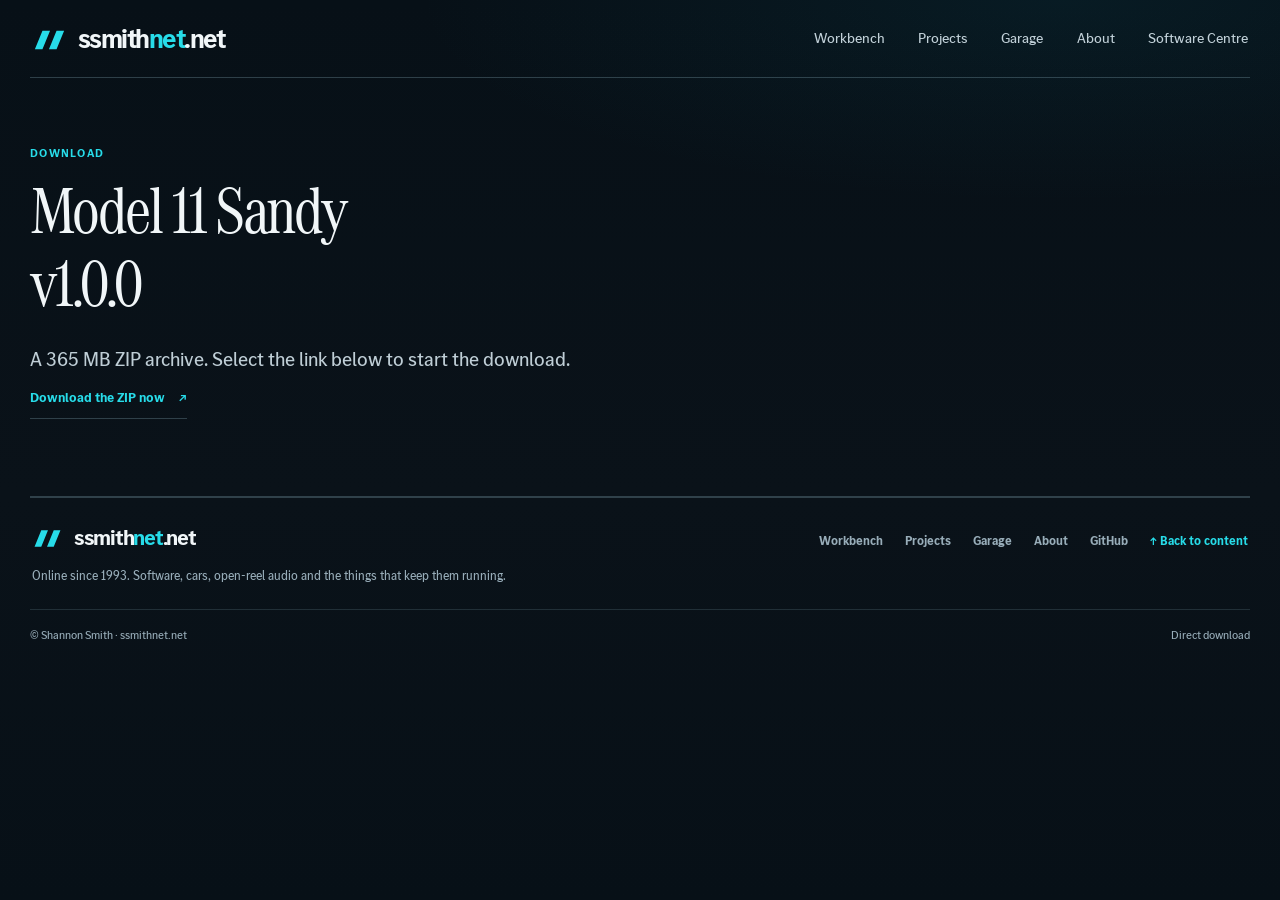
==== commit ab3150d6: "Restore Mercedes gallery photographs and approved MB Corpo typography" ====
--- a/downloads/model-11-sandy/index.html
+++ b/downloads/model-11-sandy/index.html
@@ -1 +1 @@
-<!doctype html><html lang="en"><head><meta charset="utf-8"><meta name="viewport" content="width=device-width,initial-scale=1"><meta name="theme-color" content="#050608"><meta name="color-scheme" content="dark"><title>Model 11 Sandy v1.0.0 — ssmithnet.net</title><meta name="description" content="Download Model 11 Sandy v1.0.0."><link rel="canonical" href="https://ssmithnet.net/downloads/model-11-sandy/"><meta property="og:type" content="website"><meta property="og:title" content="Model 11 Sandy v1.0.0 — ssmithnet.net"><meta property="og:description" content="Download Model 11 Sandy v1.0.0."><meta property="og:url" content="https://ssmithnet.net/downloads/model-11-sandy/"><link rel="stylesheet" href="../../assets/infiltrator-web-v1.css?v=common-1.19.3"><link rel="stylesheet" href="../../assets/site.css?v=family-20261016-refined"><link rel="stylesheet" href="../../assets/site-overrides.css?v=family-20261016-refined"><link rel="icon" type="image/svg+xml" href="../../assets/brand-2026.svg"><link rel="stylesheet" href="../../assets/site-redesign.css?v=20261118-polish6"><meta name="robots" content="noindex,follow"></head><body class=""><a class="skip-link" href="#main">Skip to content</a><div class="shell"><nav aria-label="Primary"><a class="brand" href="../../index.html">ssmith<span>net</span>.net</a><div class="navlinks"><a href="../../workbench.html">Workbench</a><a href="../../projects.html">Projects</a><a href="../../garage.html">Garage</a><a href="../../about.html">About</a><a class="nav-software" href="https://infiltrator-projects.github.io/Infiltrator-Repository/">Software Centre</a></div></nav><main id="main"><section class="page-intro"><div class="kicker">Download</div><h1>Model 11 Sandy<br> v1.0.0</h1><p class="lead">A 365 MB ZIP archive. Select the link below to start the download.</p><p><a class="text-link" href="https://github.com/Infiltrator-Projects/ssmithnet.net/releases/download/model-11-sandy-v1.0.0/Model_11_Sandy_v.1.0.0.zip">Download the ZIP now <span aria-hidden="true">↗</span></a></p></section></main><footer class="site-footer"><div class="footer-overview"><div class="footer-identity"><a class="footer-brand" href="https://ssmithnet.net/index.html">ssmith<span>net</span>.net</a><p>Online since 1993. Software, cars, open-reel audio and the things that keep them running.</p></div><nav aria-label="Footer" class="footer-navigation"><a href="https://ssmithnet.net/workbench.html">Workbench</a><a href="https://ssmithnet.net/projects.html">Projects</a><a href="https://ssmithnet.net/garage.html">Garage</a><a href="https://ssmithnet.net/about.html">About</a><a href="https://github.com/Infiltrator-Projects">GitHub</a><a class="footer-top" href="#main">↑ Back to content</a></nav></div><div class="footerline"><span>© Shannon Smith · ssmithnet.net</span><span>Direct download</span></div></footer></div></body></html>+<!doctype html><html lang="en"><head><meta charset="utf-8"><meta name="viewport" content="width=device-width,initial-scale=1"><meta name="theme-color" content="#050608"><meta name="color-scheme" content="dark"><title>Model 11 Sandy v1.0.0 — ssmithnet.net</title><meta name="description" content="Download Model 11 Sandy v1.0.0."><link rel="canonical" href="https://ssmithnet.net/downloads/model-11-sandy/"><meta property="og:type" content="website"><meta property="og:title" content="Model 11 Sandy v1.0.0 — ssmithnet.net"><meta property="og:description" content="Download Model 11 Sandy v1.0.0."><meta property="og:url" content="https://ssmithnet.net/downloads/model-11-sandy/"><link rel="stylesheet" href="../../assets/infiltrator-web-v1.css?v=common-1.19.3"><link rel="stylesheet" href="../../assets/site.css?v=family-20261118-mb7"><link rel="stylesheet" href="../../assets/site-overrides.css?v=family-20261016-refined"><link rel="icon" type="image/svg+xml" href="../../assets/brand-2026.svg"><link rel="stylesheet" href="../../assets/site-redesign.css?v=20261118-mb7"><meta name="robots" content="noindex,follow"></head><body class=""><a class="skip-link" href="#main">Skip to content</a><div class="shell"><nav aria-label="Primary"><a class="brand" href="../../index.html">ssmith<span>net</span>.net</a><div class="navlinks"><a href="../../workbench.html">Workbench</a><a href="../../projects.html">Projects</a><a href="../../garage.html">Garage</a><a href="../../about.html">About</a><a class="nav-software" href="https://infiltrator-projects.github.io/Infiltrator-Repository/">Software Centre</a></div></nav><main id="main"><section class="page-intro"><div class="kicker">Download</div><h1>Model 11 Sandy<br> v1.0.0</h1><p class="lead">A 365 MB ZIP archive. Select the link below to start the download.</p><p><a class="text-link" href="https://github.com/Infiltrator-Projects/ssmithnet.net/releases/download/model-11-sandy-v1.0.0/Model_11_Sandy_v.1.0.0.zip">Download the ZIP now <span aria-hidden="true">↗</span></a></p></section></main><footer class="site-footer"><div class="footer-overview"><div class="footer-identity"><a class="footer-brand" href="https://ssmithnet.net/index.html">ssmith<span>net</span>.net</a><p>Online since 1993. Software, cars, open-reel audio and the things that keep them running.</p></div><nav aria-label="Footer" class="footer-navigation"><a href="https://ssmithnet.net/workbench.html">Workbench</a><a href="https://ssmithnet.net/projects.html">Projects</a><a href="https://ssmithnet.net/garage.html">Garage</a><a href="https://ssmithnet.net/about.html">About</a><a href="https://github.com/Infiltrator-Projects">GitHub</a><a class="footer-top" href="#main">↑ Back to content</a></nav></div><div class="footerline"><span>© Shannon Smith · ssmithnet.net</span><span>Direct download</span></div></footer></div></body></html>
--- a/assets/site.css
+++ b/assets/site.css
@@ -1,5 +1,10 @@
+@font-face{font-family:"MB Corpo A";src:url("fonts/mb-corpo-a-cond-regular.woff2") format("woff2");font-style:normal;font-weight:400;font-display:swap}
+@font-face{font-family:"MB Corpo S";src:url("fonts/mb-corpo-s-regular.woff2") format("woff2");font-style:normal;font-weight:400;font-display:swap}
+@font-face{font-family:"MB Corpo S";src:url("fonts/mb-corpo-s-bold.woff2") format("woff2");font-style:normal;font-weight:700;font-display:swap}
+
+/* The approved MB Corpo A condensed and Corpo S regular/bold faces are the only site typefaces. */
 /* System UI typography keeps the site self-contained without proprietary font redistribution. */
-:root{color-scheme:dark;--bg:#050608;--bg2:#0d1014;--surface:rgba(13,16,20,.88);--surface2:rgba(23,27,32,.92);--line:rgba(95,108,122,.30);--line-soft:rgba(95,108,122,.17);--text:var(--infiltratr-text,#f2f5f7);--muted:var(--infiltratr-muted,#b4bec7);--quiet:var(--infiltratr-subtle,#87929c);--accent:#00adef;--green:var(--infiltratr-success,#8be6a5);--wood:rgba(181,143,88,.20);--wood-strong:rgba(205,170,115,.34);--content:1120px;--radius:3px;--sans:var(--infiltratr-font-ui,system-ui,sans-serif);--display:var(--infiltratr-font-brand,system-ui,sans-serif)}
+:root{color-scheme:dark;--bg:#050608;--bg2:#0d1014;--surface:rgba(13,16,20,.88);--surface2:rgba(23,27,32,.92);--line:rgba(95,108,122,.30);--line-soft:rgba(95,108,122,.17);--text:var(--infiltratr-text,#f2f5f7);--muted:var(--infiltratr-muted,#b4bec7);--quiet:var(--infiltratr-subtle,#87929c);--accent:#00adef;--green:var(--infiltratr-success,#8be6a5);--wood:rgba(181,143,88,.20);--wood-strong:rgba(205,170,115,.34);--content:1120px;--radius:3px;--infiltratr-font-ui:"MB Corpo S";--infiltratr-font-brand:"MB Corpo A";--sans:"MB Corpo S";--display:"MB Corpo A"}
 *{box-sizing:border-box}
 html{scroll-behavior:smooth}
 body{margin:0;min-height:100vh;background:radial-gradient(circle at 11% 0%,rgba(33,50,61,.55),transparent 32%),radial-gradient(circle at 90% 18%,rgba(23,40,49,.38),transparent 30%),linear-gradient(180deg,#050608 0%,#0d1014 48%,#050608 100%);color:var(--text);font:400 18px/1.65 var(--sans);font-synthesis:none;-webkit-font-smoothing:antialiased}
--- a/assets/site-redesign.css
+++ b/assets/site-redesign.css
@@ -10,8 +10,8 @@
   --line:rgba(142,180,192,.29);--line-soft:rgba(142,180,192,.18);
   --wood-strong:rgba(142,180,192,.29);
   --content:1320px;--radius:11px;--measure:74ch;
-  --sans:system-ui,-apple-system,"Segoe UI",Arial,sans-serif;
-  --display:var(--sans);--ui-font:var(--sans);
+  --infiltratr-font-ui:"MB Corpo S";--infiltratr-font-brand:"MB Corpo A";
+  --sans:"MB Corpo S";--display:"MB Corpo A";--ui-font:var(--sans);
   --ui-line:var(--line);--ui-card:linear-gradient(145deg,#1c2b35 0%,#101b23 100%);
 }
 html{scroll-padding-top:22px}
